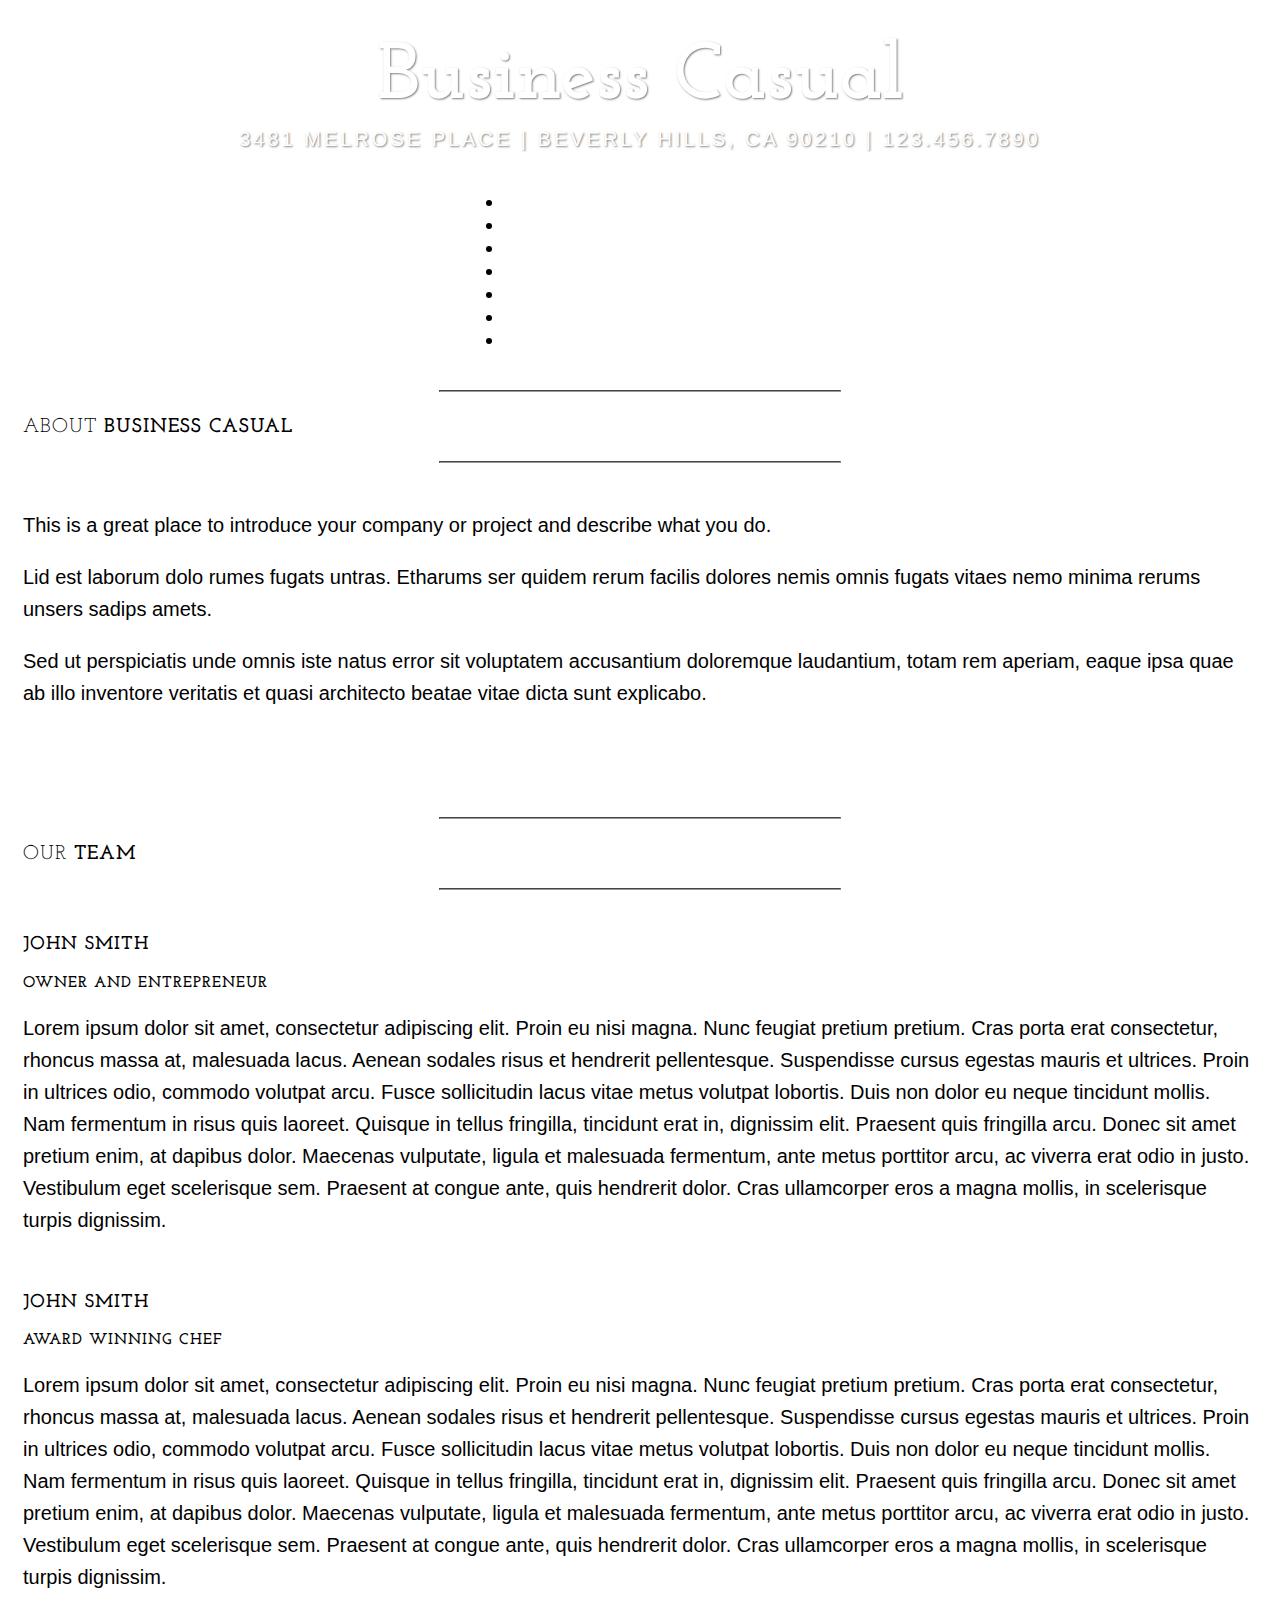
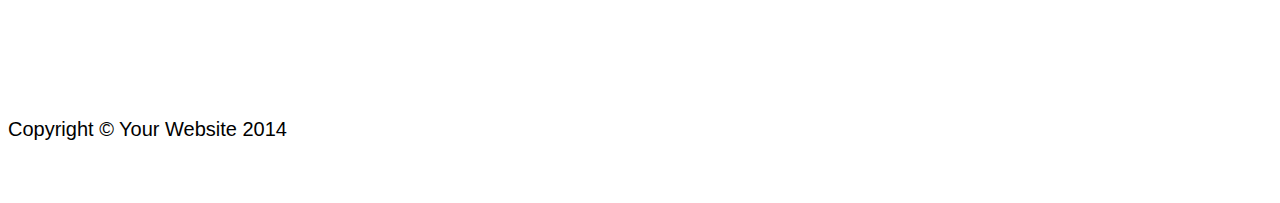
==== about.html @ 84572c92 "Installed Font Awesome" ====
<!DOCTYPE html>
<html lang="en"><!-- InstanceBegin template="/Templates/main.dwt" codeOutsideHTMLIsLocked="false" -->
    <head>
        <meta charset="utf-8">
        <meta http-equiv="X-UA-Compatible" content="IE=edge">
        <meta name="viewport" content="width=device-width, initial-scale=1">
        <meta name="description" content="">
        <meta name="author" content="">
        <!-- InstanceBeginEditable name="doctitle" -->
        <title>About - Business Casual - Start Bootstrap Theme</title>
        <!-- InstanceEndEditable -->
        <!-- Bootstrap Core CSS -->
        <link href="css/bootstrap.css" rel="stylesheet">
        <!-- Custom CSS -->
        <link href="css/business-casual.css" rel="stylesheet">
        <!-- Fonts -->
        <link href="http://fonts.googleapis.com/css?family=Open+Sans:300italic,400italic,600italic,700italic,800italic,400,300,600,700,800" rel="stylesheet" type="text/css">
        <link href="http://fonts.googleapis.com/css?family=Josefin+Slab:100,300,400,600,700,100italic,300italic,400italic,600italic,700italic" rel="stylesheet" type="text/css">
        <link rel="stylesheet" href="font-awesome-4.5/css/font-awesome.min.css">
        <!-- HTML5 Shim and Respond.js IE8 support of HTML5 elements and media queries -->
        <!-- WARNING: Respond.js doesn't work if you view the page via file:// -->
        <!--[if lt IE 9]>
        <script src="https://oss.maxcdn.com/libs/html5shiv/3.7.0/html5shiv.js"></script>
        <script src="https://oss.maxcdn.com/libs/respond.js/1.4.2/respond.min.js"></script>
        <![endif]-->
    
    </head>
    <body>
        <div class="brand">Business Casual</div>
        <div class="address-bar">3481 Melrose Place | Beverly Hills, CA 90210 | 123.456.7890</div>
        <!-- Navigation -->
        <nav class="navbar navbar-default" role="navigation">
            <div class="container 95wide">
                <!-- Brand and toggle get grouped for better mobile display -->
                <div class="navbar-header">
                    <button type="button" class="navbar-toggle" data-toggle="collapse" data-target="#bs-example-navbar-collapse-1">
                    <span class="sr-only">Toggle navigation</span>
                    <span class="icon-bar"></span>
                    <span class="icon-bar"></span>
                    <span class="icon-bar"></span>
                    </button>
                    <!-- navbar-brand is hidden on larger screens, but visible when the menu is collapsed -->
                    <a class="navbar-brand" href="index.html">Business Casual</a>
                </div>
                <!-- Collect the nav links, forms, and other content for toggling -->
                <div class="collapse navbar-collapse" id="bs-example-navbar-collapse-1">
                    <ul class="nav navbar-nav">
                        <li>
                            <a href="index.html">Home</a>
                        </li>
                        <li>
                            <a href="about.html">About</a>
                        </li>
                        <li>
                            <a href="loyalty.html">Loyalty Program</a>
                        </li>
                        <li>
                            <a href="menu.html">Menu</a>
                        </li>
                        <li>
                            <a href="reservations.html">Reservations</a>
                        </li>
                        <li>
                            <a href="contact.html">Contact</a>
                        </li>
                        <li>
                            <a href="testimonials.html">Testimonials</a>
                        </li>
                    </ul>
                </div>
                <!-- /.navbar-collapse -->
            </div>
            <!-- /.container -->
        </nav>
        
        
<!-- InstanceBeginEditable name="main" -->
        <div class="container">
            <div class="row">
                <div class="box">
                    <div class="col-lg-12">
                        <hr>
                        <h2 class="intro-text text-center">About
                        <strong>business casual</strong>
                        </h2>
                        <hr>
                    </div>
                    <div class="col-md-6">
                        <img class="img-responsive img-border-left" src="img/slide-2.jpg" alt="">
                    </div>
                    <div class="col-md-6">
                        <p>This is a great place to introduce your company or project and describe what you do.</p>
                        <p>Lid est laborum dolo rumes fugats untras. Etharums ser quidem rerum facilis dolores nemis omnis fugats vitaes nemo minima rerums unsers sadips amets.</p>
                        <p>Sed ut perspiciatis unde omnis iste natus error sit voluptatem accusantium doloremque laudantium, totam rem aperiam, eaque ipsa quae ab illo inventore veritatis et quasi architecto beatae vitae dicta sunt explicabo.</p>
                    </div>
                    <div class="clearfix"></div>
                </div>
            </div>
            <div class="row">
                <div class="box">
                    <div class="col-lg-12">
                        <hr>
                        <h2 class="intro-text text-center">Our
                        <strong>Team</strong>
                        </h2>
                        <hr>
                    </div>
                    <div class="col-md-6 text-center pull-left centerimg">
                        <img class="text-center img-responsive center-block" src="http://placehold.it/750x450" alt="">
                        <h3>John Smith</h3>
                        <h3><small>Owner and Entrepreneur</small></h3>
                        <div>
                            <p>
                                Lorem ipsum dolor sit amet, consectetur adipiscing elit. Proin eu nisi magna. Nunc feugiat pretium pretium. Cras porta erat consectetur, rhoncus massa at, malesuada lacus. Aenean sodales risus et hendrerit pellentesque. Suspendisse cursus egestas mauris et ultrices. Proin in ultrices odio, commodo volutpat arcu. Fusce sollicitudin lacus vitae metus volutpat lobortis. Duis non dolor eu neque tincidunt mollis. Nam fermentum in risus quis laoreet. Quisque in tellus fringilla, tincidunt erat in, dignissim elit. Praesent quis fringilla arcu. Donec sit amet pretium enim, at dapibus dolor. Maecenas vulputate, ligula et malesuada fermentum, ante metus porttitor arcu, ac viverra erat odio in justo. Vestibulum eget scelerisque sem. Praesent at congue ante, quis hendrerit dolor. Cras ullamcorper eros a magna mollis, in scelerisque turpis dignissim.
                            </p>
                        </div>
                    </div>
                    <div class="col-md-6 text-center pull-right centerimg">
                        <img class="text-center img-responsive center-block" src="http://placehold.it/750x450" alt="">
                        <h3>John Smith</h3>
                        <h3><small>Award Winning Chef</small></h3>
                        <div>
                            <p>
                                Lorem ipsum dolor sit amet, consectetur adipiscing elit. Proin eu nisi magna. Nunc feugiat pretium pretium. Cras porta erat consectetur, rhoncus massa at, malesuada lacus. Aenean sodales risus et hendrerit pellentesque. Suspendisse cursus egestas mauris et ultrices. Proin in ultrices odio, commodo volutpat arcu. Fusce sollicitudin lacus vitae metus volutpat lobortis. Duis non dolor eu neque tincidunt mollis. Nam fermentum in risus quis laoreet. Quisque in tellus fringilla, tincidunt erat in, dignissim elit. Praesent quis fringilla arcu. Donec sit amet pretium enim, at dapibus dolor. Maecenas vulputate, ligula et malesuada fermentum, ante metus porttitor arcu, ac viverra erat odio in justo. Vestibulum eget scelerisque sem. Praesent at congue ante, quis hendrerit dolor. Cras ullamcorper eros a magna mollis, in scelerisque turpis dignissim.
                            </p>
                        </div>
                    </div>
                    <div class="clearfix"></div>
                </div>
            </div>
        </div>
        <!-- /.container -->
    <!-- InstanceEndEditable -->
        
        <footer> 
            <div class="container">
                <div class="row">
                    <div class="col-lg-12 text-center">
                        <p>Copyright &copy; Your Website 2014</p>
                    </div>
                </div>
            </div>
        </footer>
        <!-- jQuery -->
        <script src="js/jquery.js"></script>
        <!-- Bootstrap Core JavaScript -->
        <script src="js/bootstrap.min.js"></script>
    </body>
<!-- InstanceEnd --></html>
---- css/business-casual.css ----
/*!
 * Start Bootstrap - Business Casual Bootstrap Theme (http://startbootstrap.com)
 * Code licensed under the Apache License v2.0.
 * For details, see http://www.apache.org/licenses/LICENSE-2.0.
 */

body {
    font-family: "Open Sans","Helvetica Neue",Helvetica,Arial,sans-serif;
    background: url('../img/bg.jpg') no-repeat center center fixed;
    -webkit-background-size: cover;
    -moz-background-size: cover;
    background-size: cover;
    -o-background-size: cover;
}

h1,
h2,
h3,
h4,
h5,
h6 {
    text-transform: uppercase;
    font-family: "Josefin Slab","Helvetica Neue",Helvetica,Arial,sans-serif;
    font-weight: 700;
    letter-spacing: 1px;
}

p {
    font-size: 1.25em;
    line-height: 1.6;
    color: #000;
}

hr {
    max-width: 400px;
    border-color: #999999;
}

.brand,
.address-bar {
    display: none;
}

.navbar-brand {
    text-transform: uppercase;
    font-weight: 900;
    letter-spacing: 2px;
}

.navbar-nav {
    text-transform: uppercase;
    font-weight: 400;
    letter-spacing: 3px;
}

.img-full {
    min-width: 100%;
}

.brand-before,
.brand-name {
    text-transform: capitalize;
}

.brand-before {
    margin: 15px 0;
}

.brand-name {
    margin: 0;
    font-size: 4em;
}

.tagline-divider {
    margin: 15px auto 3px;
    max-width: 250px;
    border-color: #999999;
}

.box {
    margin-bottom: 20px;
    padding: 30px 15px;
    background: #fff;
    background: rgba(255,255,255,0.9);
}

.intro-text {
    text-transform: uppercase;
    font-size: 1.25em;
    font-weight: 400;
    letter-spacing: 1px;
}

.img-border { 
    float: none;
    margin: 0 auto 0;
    border: #999999 solid 1px;
}

.img-left {
    float: none;
    margin: 0 auto 0;
}

footer {
    background: #fff;
    background: rgba(255,255,255,0.9);
	
}

footer p {
    margin: 0;
    padding: 50px 0;
}

@media screen and (min-width:768px) {
    .brand {
        display: inherit;
        margin: 0;
        padding: 30px 0 10px;
        text-align: center;
        text-shadow: 1px 1px 2px rgba(0,0,0,0.5);
        font-family: "Josefin Slab","Helvetica Neue",Helvetica,Arial,sans-serif;
        font-size: 5em;
        font-weight: 700;
        line-height: normal;
        color: #fff;
    }

    .top-divider {
        margin-top: 0;
    }

    .img-left {
        float: left;
        margin-right: 25px;
    }

    .address-bar {
        display: inherit;
        margin: 0;
        padding: 0 0 40px;
        text-align: center;
        text-shadow: 1px 1px 2px rgba(0,0,0,0.5);
        text-transform: uppercase;
        font-size: 1.25em;
        font-weight: 400;
        letter-spacing: 3px;
        color: #fff;
    }

    .navbar {
        border-radius: 0;
    }

    .navbar-header {
        display: none;
    }

    .navbar {
        min-height: 0;
    }

    .navbar-default {
        border: none;
        background: #fff;
        background: rgba(255,255,255,0.9);
    }

    .nav>li>a {
        padding: 35px;
    }

    .navbar-nav>li>a {
        line-height: normal;
    }

    .navbar-nav {
        display: table;
        float: none;
        margin: 0 auto;
        table-layout: fixed;
        font-size: 1.25em;
    }
}

@media screen and (min-width:1200px) {
    .box:after {
        content: '';
        display: table;
        clear: both;
    }
}

.centerimg{
    margin: 0 auto;
}

.carousel-inner > .item > img, .carousel-inner > .item > a > img {
    width: 100%;
}

.carousel{
    width: 50%;
}

.content{
margin-top:20px;    
}

.adjust1{
float:left;
width:100%;
}
.adjust2{
margin:0;
}
.media-object{
margin:auto;
<<<<<<< HEAD
}
=======
}
.bs-wizard {margin-top: 40px;}

/*Form Wizard*/
.bs-wizard {border-bottom: solid 1px #e0e0e0; padding: 0 0 10px 0;}
.bs-wizard > .bs-wizard-step {padding: 0; position: relative;}
.bs-wizard > .bs-wizard-step + .bs-wizard-step {}
.bs-wizard > .bs-wizard-step .bs-wizard-stepnum {color: #595959; font-size: 16px; margin-bottom: 5px;}
.bs-wizard > .bs-wizard-step .bs-wizard-info {color: #999; font-size: 14px;}
.bs-wizard > .bs-wizard-step > .bs-wizard-dot {position: absolute; width: 30px; height: 30px; display: block; background: #fbe8aa; top: 45px; left: 50%; margin-top: -15px; margin-left: -15px; border-radius: 50%;} 
.bs-wizard > .bs-wizard-step > .bs-wizard-dot:after {content: ' '; width: 14px; height: 14px; background: #fbbd19; border-radius: 50px; position: absolute; top: 8px; left: 8px; } 
.bs-wizard > .bs-wizard-step > .progress {position: relative; border-radius: 0px; height: 8px; box-shadow: none; margin: 20px 0;}
.bs-wizard > .bs-wizard-step > .progress > .progress-bar {width:0px; box-shadow: none; background: #fbe8aa;}
.bs-wizard > .bs-wizard-step.complete > .progress > .progress-bar {width:100%;}
.bs-wizard > .bs-wizard-step.active > .progress > .progress-bar {width:50%;}
.bs-wizard > .bs-wizard-step:first-child.active > .progress > .progress-bar {width:0%;}
.bs-wizard > .bs-wizard-step:last-child.active > .progress > .progress-bar {width: 100%;}
.bs-wizard > .bs-wizard-step.disabled > .bs-wizard-dot {background-color: #f5f5f5;}
.bs-wizard > .bs-wizard-step.disabled > .bs-wizard-dot:after {opacity: 0;}
.bs-wizard > .bs-wizard-step:first-child  > .progress {left: 50%; width: 50%;}
.bs-wizard > .bs-wizard-step:last-child  > .progress {width: 50%;}
.bs-wizard > .bs-wizard-step.disabled a.bs-wizard-dot{ pointer-events: none; }
@import url(http://fonts.googleapis.com/css?family=Oswald);

body{
    font-family: 'Oswald', sans-serif;
}

h2{
    display:inline-block;
}
.btn{
    margin: 4px;
    box-shadow: 1px 1px 5px #888888;
}

.btn-xs{
    font-weight: 300;
}
   
.btn-hot {
color: #fff;
background-color: #db5566;
border-bottom:2px solid #af4451;
}

.btn-hot:hover, .btn-sky.active:focus, .btn-hot:focus, .open>.dropdown-toggle.btn-hot {
color: #fff;
background-color: #df6a78;
border-bottom:2px solid #b25560;
outline: none;}


.btn-hot:active, .btn-hot.active {
color: #fff;
background-color: #c04b59;
border-top:2px solid #9a3c47;
margin-top: 2px;
}

.btn-sunny {
color: #fff;
background-color: #f4ad49;
border-bottom:2px solid #c38a3a;
}

.btn-sunny:hover, .btn-sky.active:focus, .btn-sunny:focus, .open>.dropdown-toggle.btn-sunny {
color: #fff;
background-color: #f5b75f;
border-bottom:2px solid #c4924c;
outline: none;
}


.btn-sunny:active, .btn-sunny.active {
color: #fff;
background-color: #d69840;
border-top:2px solid #ab7a33;
margin-top: 2px;
}

.btn-fresh {
color: #fff;
background-color: #51bf87;
border-bottom:2px solid #41996c;
}

.btn-fresh:hover, .btn-sky.active:focus, .btn-fresh:focus, .open>.dropdown-toggle.btn-fresh {
color: #fff;
background-color: #66c796;
border-bottom:2px solid #529f78;
outline: none;
}


.btn-fresh:active, .btn-fresh.active {
color: #fff;
background-color: #47a877;
border-top:2px solid #39865f;
outline: none;
outline-offset: none;
margin-top: 2px;
}

.btn-sky {
color: #fff;
background-color: #0bacd3;
border-bottom:2px solid #098aa9;
}

.btn-sky:hover,.btn-sky.active:focus, .btn-sky:focus, .open>.dropdown-toggle.btn-sky {
color: #fff;
background-color: #29b6d8;
border-bottom:2px solid #2192ad;
outline: none;
}

.btn-sky:active, .btn-sky.active {
color: #fff;
background-color: #0a97b9;
border-top:2px solid #087994;
outline-offset: none;
margin-top: 2px;
}

.btn:focus,
.btn:active:focus,
.btn.active:focus {
    outline: none;
    outline-offset: 0px;
}

a {color:#fff;}
a:hover {text-decoration:none; color:#fff;}
#wrap{
background-image: -ms-linear-gradient(top, #FFFFFF 0%, #D3D8E8 100%);
/* Mozilla Firefox */ 
background-image: -moz-linear-gradient(top, #FFFFFF 0%, #D3D8E8 100%);
/* Opera */ 
background-image: -o-linear-gradient(top, #FFFFFF 0%, #D3D8E8 100%);
/* Webkit (Safari/Chrome 10) */ 
background-image: -webkit-gradient(linear, left top, left bottom, color-stop(0, #FFFFFF), color-stop(1, #D3D8E8));
/* Webkit (Chrome 11+) */ 
background-image: -webkit-linear-gradient(top, #FFFFFF 0%, #D3D8E8 100%);
/* W3C Markup, IE10 Release Preview */ 
background-image: linear-gradient(to bottom, #FFFFFF 0%, #D3D8E8 100%);
background-repeat: no-repeat;
background-attachment: fixed;
margin: 75px;
}
legend{
	color:#141823;
	font-size:25px;
	font-weight:bold;
}
.signup-btn {
  background: #79bc64;
  background-image: -webkit-linear-gradient(top, #79bc64, #578843);
  background-image: -moz-linear-gradient(top, #79bc64, #578843);
  background-image: -ms-linear-gradient(top, #79bc64, #578843);
  background-image: -o-linear-gradient(top, #79bc64, #578843);
  background-image: linear-gradient(to bottom, #79bc64, #578843);
  -webkit-border-radius: 4;
  -moz-border-radius: 4;
  border-radius: 4px;
  text-shadow: 0px 1px 0px #898a88;
  -webkit-box-shadow: 0px 0px 0px #a4e388;
  -moz-box-shadow: 0px 0px 0px #a4e388;
  box-shadow: 0px 0px 0px #a4e388;
  font-family: Arial;
  color: #ffffff;
  font-size: 20px;
  padding: 10px 20px 10px 20px;
  border: solid #3b6e22  1px;
  text-decoration: none;
}

.signup-btn:hover {
  background: #79bc64;
  background-image: -webkit-linear-gradient(top, #79bc64, #5e7056);
  background-image: -moz-linear-gradient(top, #79bc64, #5e7056);
  background-image: -ms-linear-gradient(top, #79bc64, #5e7056);
  background-image: -o-linear-gradient(top, #79bc64, #5e7056);
  background-image: linear-gradient(to bottom, #79bc64, #5e7056);
  text-decoration: none;
}
.navbar-default .navbar-brand{
		color:#fff;
		font-size:30px;
		font-weight:bold;
	}
.form .form-control { margin-bottom: 10px; }
@media (min-width:768px) {
	#home{
		margin-top:50px;
	}
	#home .slogan{
		color: #0e385f;
		line-height: 29px;
		font-weight:bold;
	}
}



}
/*END Form Wizard*/
>>>>>>> origin/master
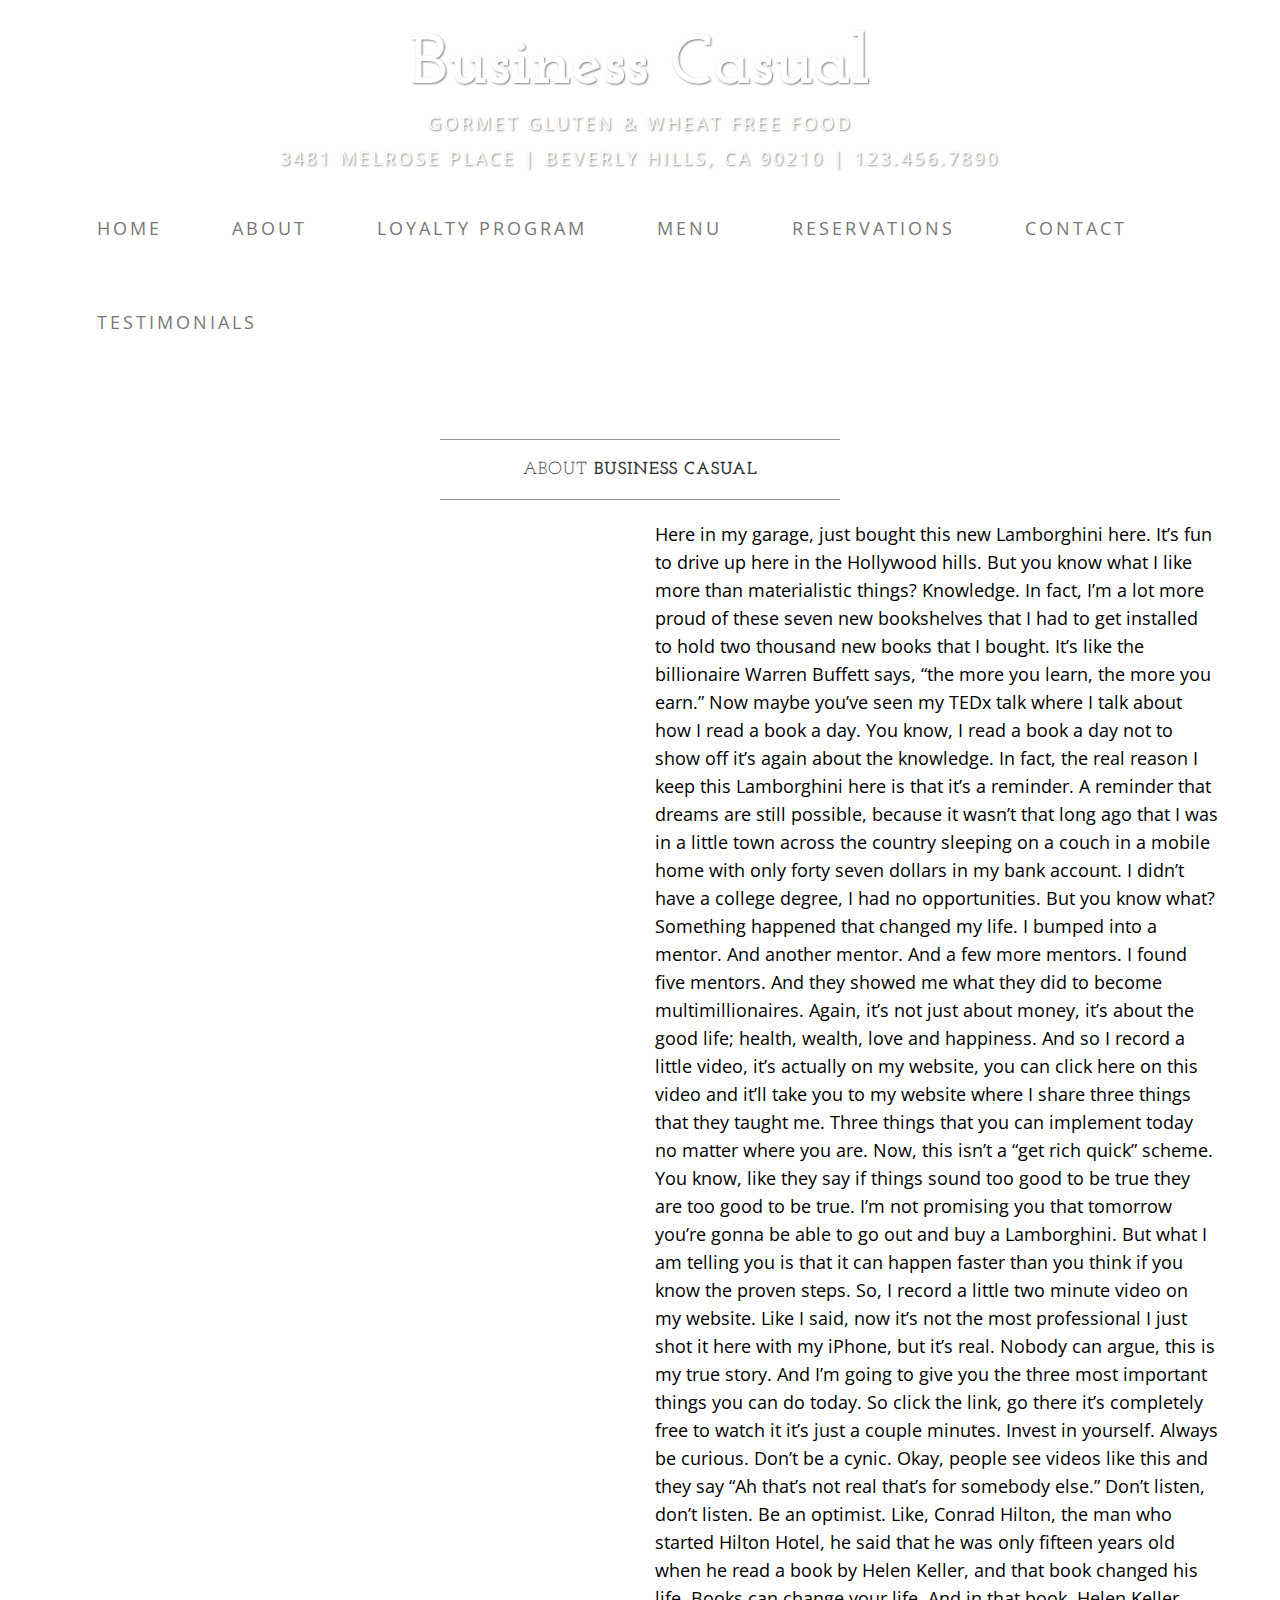
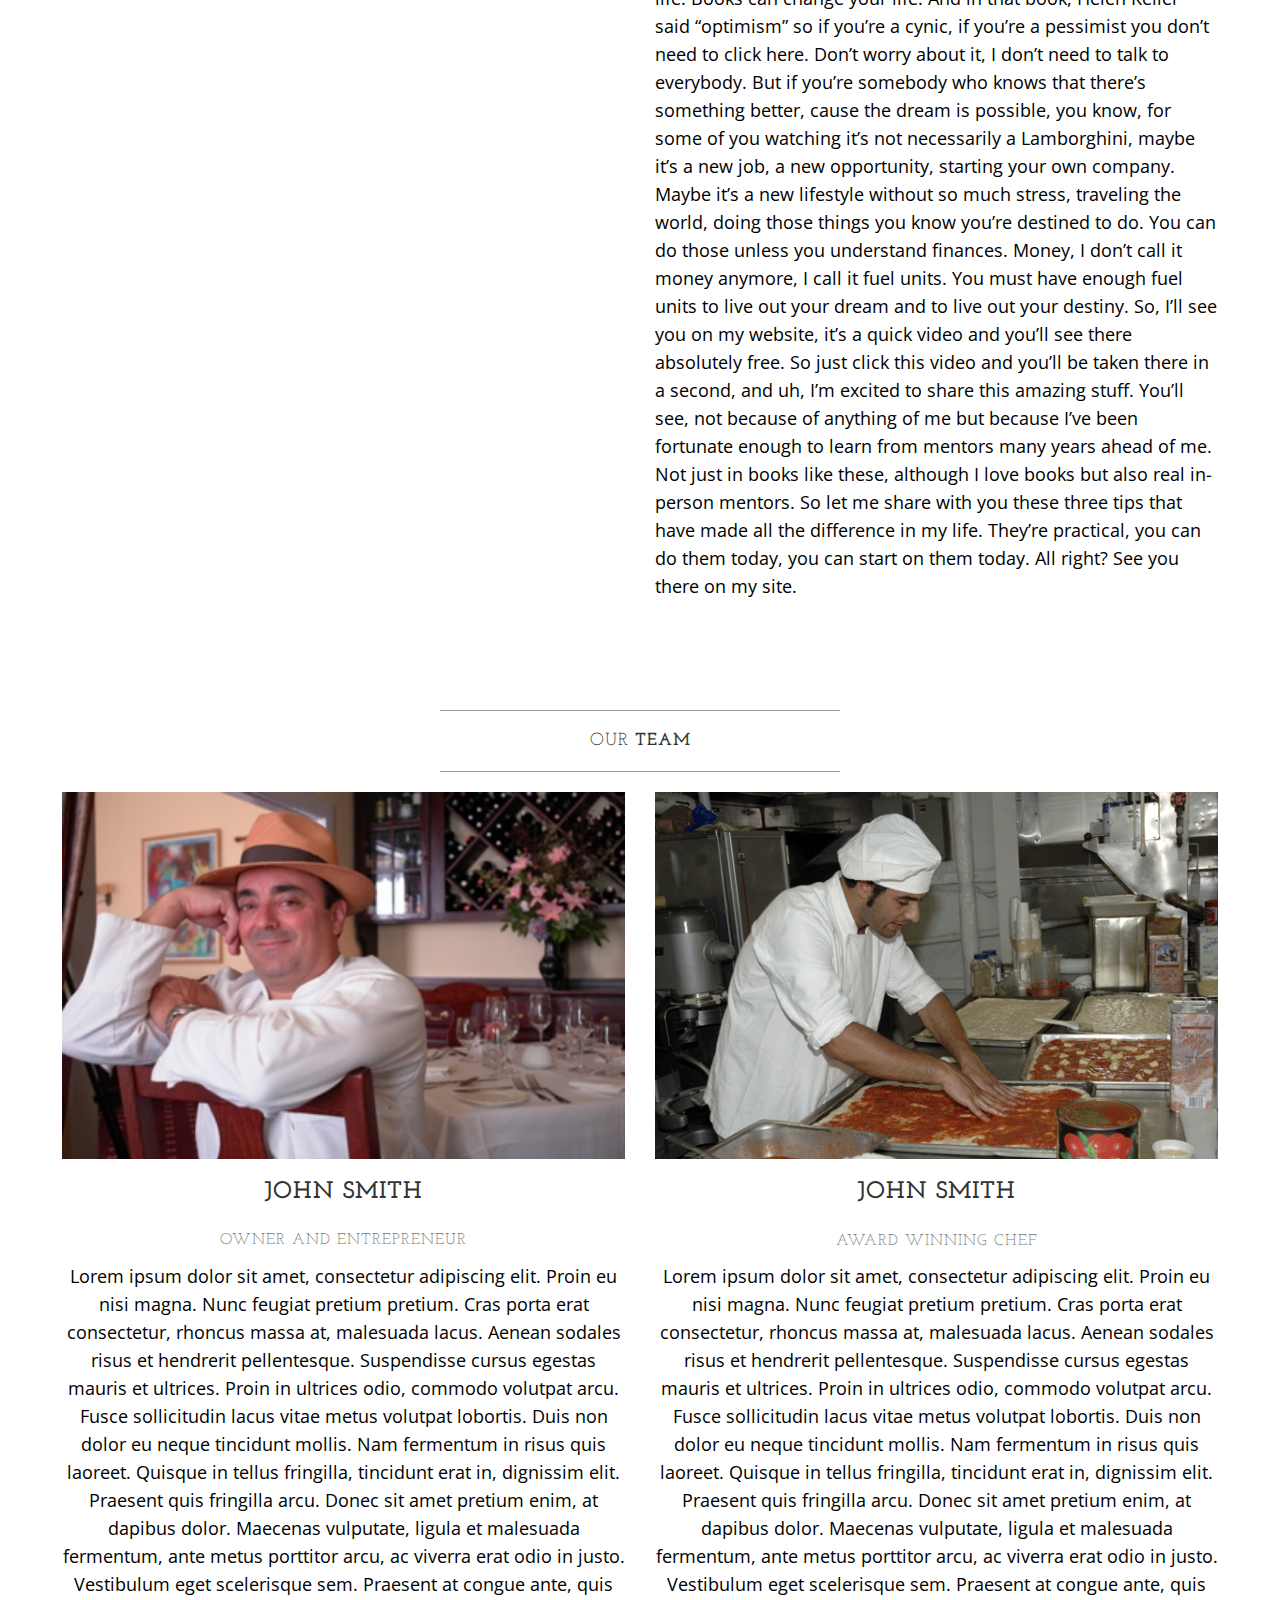
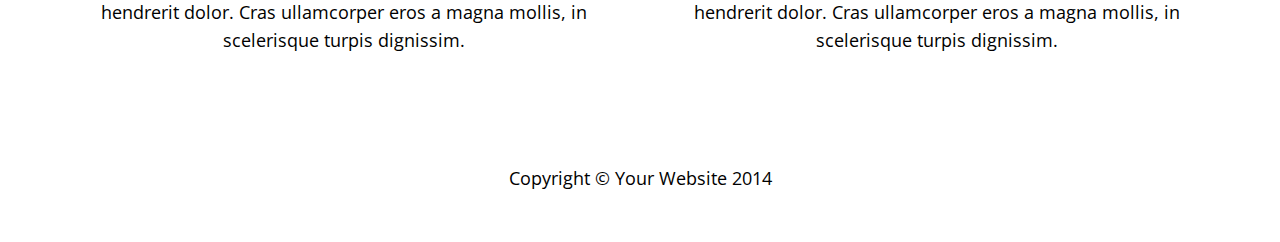
==== commit 04a8d5f2: "Lots of work" ====
--- a/about.html
+++ b/about.html
@@ -16,7 +16,7 @@
         <!-- Fonts -->
         <link href="http://fonts.googleapis.com/css?family=Open+Sans:300italic,400italic,600italic,700italic,800italic,400,300,600,700,800" rel="stylesheet" type="text/css">
         <link href="http://fonts.googleapis.com/css?family=Josefin+Slab:100,300,400,600,700,100italic,300italic,400italic,600italic,700italic" rel="stylesheet" type="text/css">
-        <link rel="stylesheet" href="font-awesome-4.5/css/font-awesome.min.css">
+        <link rel="stylesheet" type="text/css" href="font-awesome-4.5.0/css/font-awesome.min.css"> 
         <!-- HTML5 Shim and Respond.js IE8 support of HTML5 elements and media queries -->
         <!-- WARNING: Respond.js doesn't work if you view the page via file:// -->
         <!--[if lt IE 9]>
@@ -27,7 +27,8 @@
     </head>
     <body>
         <div class="brand">Business Casual</div>
-        <div class="address-bar">3481 Melrose Place | Beverly Hills, CA 90210 | 123.456.7890</div>
+        <div class="address-bar motto">Gormet Gluten & Wheat Free Food</div>
+        <div class="address-bar motto">3481 Melrose Place | Beverly Hills, CA 90210 | 123.456.7890</div>
         <!-- Navigation -->
         <nav class="navbar navbar-default" role="navigation">
             <div class="container 95wide">
@@ -89,9 +90,13 @@
                         <img class="img-responsive img-border-left" src="img/slide-2.jpg" alt="">
                     </div>
                     <div class="col-md-6">
-                        <p>This is a great place to introduce your company or project and describe what you do.</p>
-                        <p>Lid est laborum dolo rumes fugats untras. Etharums ser quidem rerum facilis dolores nemis omnis fugats vitaes nemo minima rerums unsers sadips amets.</p>
-                        <p>Sed ut perspiciatis unde omnis iste natus error sit voluptatem accusantium doloremque laudantium, totam rem aperiam, eaque ipsa quae ab illo inventore veritatis et quasi architecto beatae vitae dicta sunt explicabo.</p>
+                        <p>Here in my garage, just bought this new Lamborghini here. It’s fun to drive up here in the Hollywood hills. But you know what I like more than materialistic things? Knowledge. In fact, I’m a lot more proud of these seven new bookshelves that I had to get installed to hold two thousand new books that I bought. It’s like the billionaire Warren Buffett says, “the more you learn, the more you earn.”
+Now maybe you’ve seen my TEDx talk where I talk about how I read a book a day. You know, I read a book a day not to show off it’s again about the knowledge. In fact, the real reason I keep this Lamborghini here is that it’s a reminder. A reminder that dreams are still possible, because it wasn’t that long ago that I was in a little town across the country sleeping on a couch in a mobile home with only forty seven dollars in my bank account. I didn’t have a college degree, I had no opportunities.
+But you know what? Something happened that changed my life. I bumped into a mentor. And another mentor. And a few more mentors. I found five mentors. And they showed me what they did to become multimillionaires. Again, it’s not just about money, it’s about the good life; health, wealth, love and happiness. And so I record a little video, it’s actually on my website, you can click here on this video and it’ll take you to my website where I share three things that they taught me. Three things that you can implement today no matter where you are.
+Now, this isn’t a “get rich quick” scheme. You know, like they say if things sound too good to be true they are too good to be true. I’m not promising you that tomorrow you’re gonna be able to go out and buy a Lamborghini. But what I am telling you is that it can happen faster than you think if you know the proven steps. So, I record a little two minute video on my website. Like I said, now it’s not the most professional I just shot it here with my iPhone, but it’s real. Nobody can argue, this is my true story. And I’m going to give you the three most important things you can do today. So click the link, go there it’s completely free to watch it it’s just a couple minutes. Invest in yourself. Always be curious. Don’t be a cynic. Okay, people see videos like this and they say “Ah that’s not real that’s for somebody else.”
+Don’t listen, don’t listen. Be an optimist. Like, Conrad Hilton, the man who started Hilton Hotel, he said that he was only fifteen years old when he read a book by Helen Keller, and that book changed his life. Books can change your life. And in that book, Helen Keller said “optimism” so if you’re a cynic, if you’re a pessimist you don’t need to click here. Don’t worry about it, I don’t need to talk to everybody. But if you’re somebody who knows that there’s something better, cause the dream is possible, you know, for some of you watching it’s not necessarily a Lamborghini, maybe it’s a new job, a new opportunity, starting your own company.
+Maybe it’s a new lifestyle without so much stress, traveling the world, doing those things you know you’re destined to do. You can do those unless you understand finances. Money, I don’t call it money anymore, I call it fuel units. You must have enough fuel units to live out your dream and to live out your destiny. So, I’ll see you on my website, it’s a quick video and you’ll see there absolutely free.
+So just click this video and you’ll be taken there in a second, and uh, I’m excited to share this amazing stuff. You’ll see, not because of anything of me but because I’ve been fortunate enough to learn from mentors many years ahead of me. Not just in books like these, although I love books but also real in-person mentors. So let me share with you these three tips that have made all the difference in my life. They’re practical, you can do them today, you can start on them today. All right? See you there on my site.</p>
                     </div>
                     <div class="clearfix"></div>
                 </div>
@@ -106,7 +111,7 @@
                         <hr>
                     </div>
                     <div class="col-md-6 text-center pull-left centerimg">
-                        <img class="text-center img-responsive center-block" src="http://placehold.it/750x450" alt="">
+                        <img class="text-center img-responsive center-block w100" src="img/owner.jpg" alt="">
                         <h3>John Smith</h3>
                         <h3><small>Owner and Entrepreneur</small></h3>
                         <div>
@@ -116,7 +121,7 @@
                         </div>
                     </div>
                     <div class="col-md-6 text-center pull-right centerimg">
-                        <img class="text-center img-responsive center-block" src="http://placehold.it/750x450" alt="">
+                        <img class="text-center img-responsive center-block w100" src="img/chef.gif" alt="">
                         <h3>John Smith</h3>
                         <h3><small>Award Winning Chef</small></h3>
                         <div>
--- a/css/business-casual.css
+++ b/css/business-casual.css
@@ -217,10 +217,9 @@
 }
 .media-object{
 margin:auto;
-<<<<<<< HEAD
-}
-=======
-}
+}
+
+
 .bs-wizard {margin-top: 40px;}
 
 /*Form Wizard*/
@@ -244,13 +243,8 @@
 .bs-wizard > .bs-wizard-step.disabled a.bs-wizard-dot{ pointer-events: none; }
 @import url(http://fonts.googleapis.com/css?family=Oswald);
 
-body{
-    font-family: 'Oswald', sans-serif;
-}
-
-h2{
-    display:inline-block;
-}
+
+
 .btn{
     margin: 4px;
     box-shadow: 1px 1px 5px #888888;
@@ -354,27 +348,14 @@
 
 a {color:#fff;}
 a:hover {text-decoration:none; color:#fff;}
-#wrap{
-background-image: -ms-linear-gradient(top, #FFFFFF 0%, #D3D8E8 100%);
-/* Mozilla Firefox */ 
-background-image: -moz-linear-gradient(top, #FFFFFF 0%, #D3D8E8 100%);
-/* Opera */ 
-background-image: -o-linear-gradient(top, #FFFFFF 0%, #D3D8E8 100%);
-/* Webkit (Safari/Chrome 10) */ 
-background-image: -webkit-gradient(linear, left top, left bottom, color-stop(0, #FFFFFF), color-stop(1, #D3D8E8));
-/* Webkit (Chrome 11+) */ 
-background-image: -webkit-linear-gradient(top, #FFFFFF 0%, #D3D8E8 100%);
-/* W3C Markup, IE10 Release Preview */ 
-background-image: linear-gradient(to bottom, #FFFFFF 0%, #D3D8E8 100%);
-background-repeat: no-repeat;
-background-attachment: fixed;
-margin: 75px;
-}
+
+
 legend{
 	color:#141823;
 	font-size:25px;
 	font-weight:bold;
 }
+
 .signup-btn {
   background: #79bc64;
   background-image: -webkit-linear-gradient(top, #79bc64, #578843);
@@ -406,12 +387,10 @@
   background-image: linear-gradient(to bottom, #79bc64, #5e7056);
   text-decoration: none;
 }
-.navbar-default .navbar-brand{
-		color:#fff;
-		font-size:30px;
-		font-weight:bold;
-	}
+
+
 .form .form-control { margin-bottom: 10px; }
+
 @media (min-width:768px) {
 	#home{
 		margin-top:50px;
@@ -424,7 +403,18 @@
 }
 
 
-
-}
-/*END Form Wizard*/
->>>>>>> origin/master
+.arrows {
+    color: black;
+	box-shadow: none !important;
+	background-color: transparent !important;
+	border: none !important;
+	cursor:default !important;
+}
+
+.w100 {
+	width: 100%;
+}
+
+.motto {
+	padding: 0 0 10px !important;
+}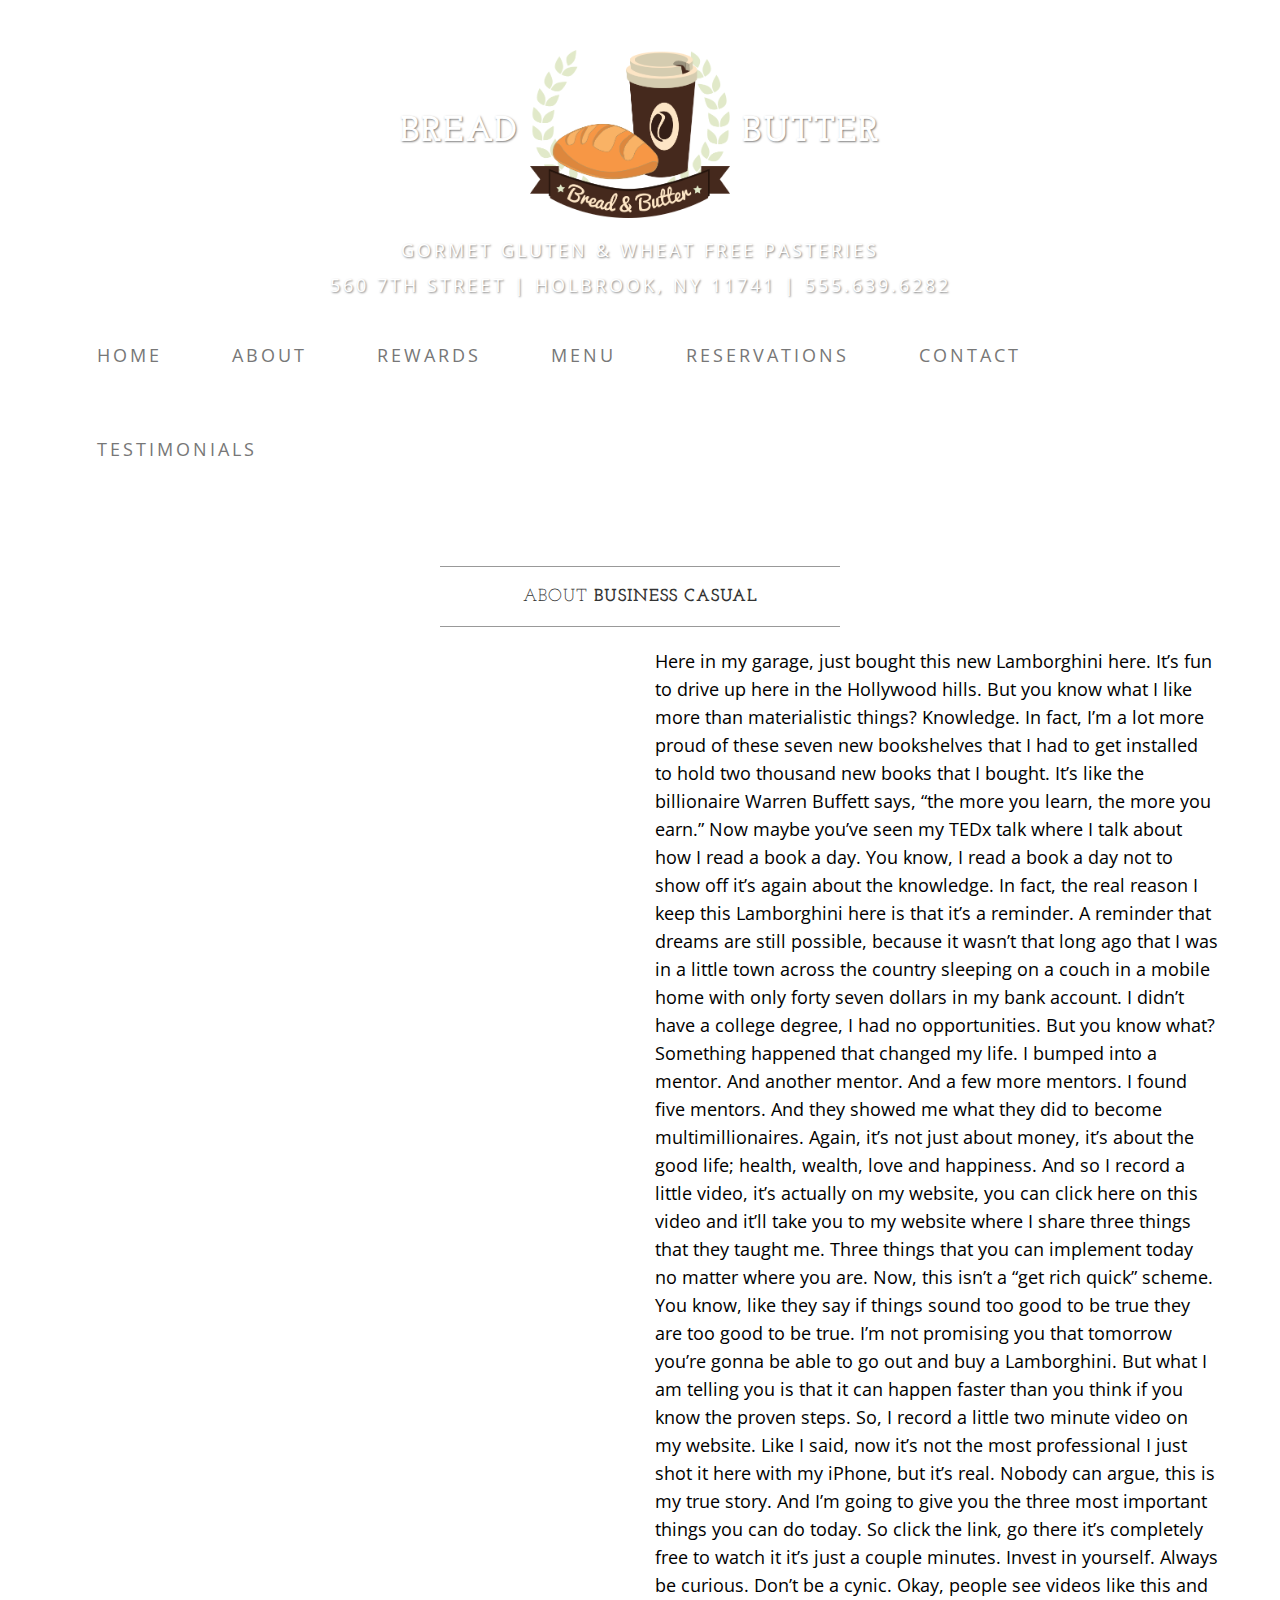
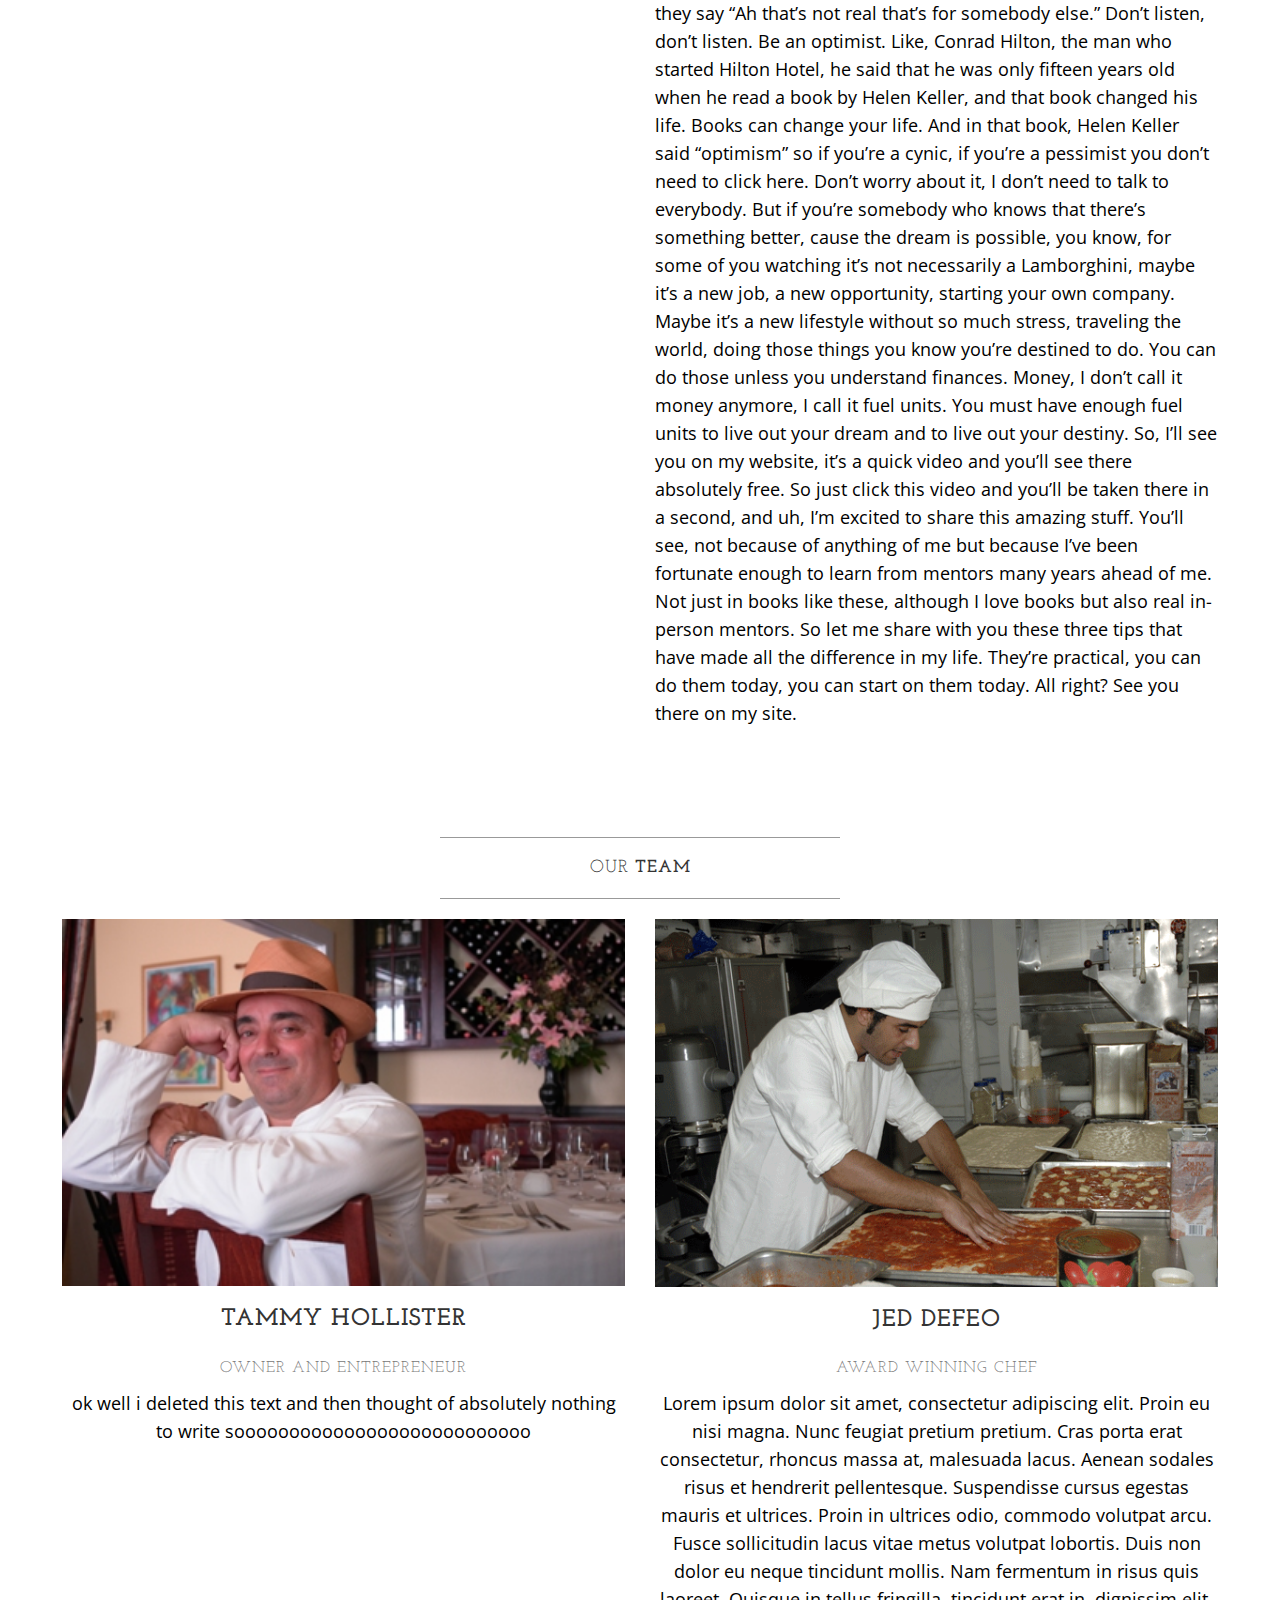
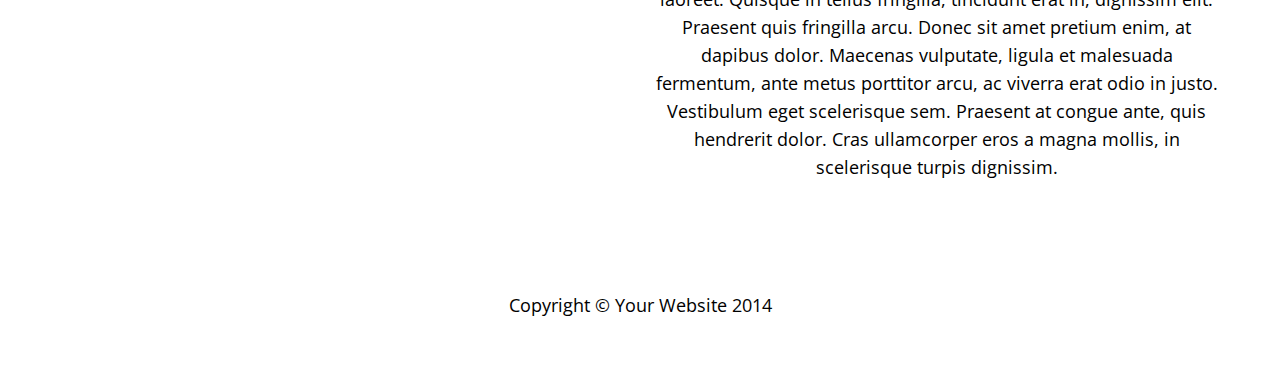
==== commit 2bda5b2a: "Finished Rewards Program" ====
--- a/about.html
+++ b/about.html
@@ -7,7 +7,7 @@
         <meta name="description" content="">
         <meta name="author" content="">
         <!-- InstanceBeginEditable name="doctitle" -->
-        <title>About - Business Casual - Start Bootstrap Theme</title>
+        <title>About - Bread & Butter</title>
         <!-- InstanceEndEditable -->
         <!-- Bootstrap Core CSS -->
         <link href="css/bootstrap.css" rel="stylesheet">
@@ -26,9 +26,9 @@
     
     </head>
     <body>
-        <div class="brand">Business Casual</div>
-        <div class="address-bar motto">Gormet Gluten & Wheat Free Food</div>
-        <div class="address-bar motto">3481 Melrose Place | Beverly Hills, CA 90210 | 123.456.7890</div>
+        <div class="brand"><h1>Bread <img src="img/logo.png" alt="" style="width: 200px;"> Butter</h1></div>
+        <div class="address-bar motto">Gormet Gluten & Wheat Free Pasteries</div>
+        <div class="address-bar motto">560 7th Street | Holbrook, NY 11741 | 555.639.6282</div>
         <!-- Navigation -->
         <nav class="navbar navbar-default" role="navigation">
             <div class="container 95wide">
@@ -53,7 +53,7 @@
                             <a href="about.html">About</a>
                         </li>
                         <li>
-                            <a href="loyalty.html">Loyalty Program</a>
+                            <a href="rewards.html">Rewards</a>
                         </li>
                         <li>
                             <a href="menu.html">Menu</a>
@@ -112,17 +112,17 @@
                     </div>
                     <div class="col-md-6 text-center pull-left centerimg">
                         <img class="text-center img-responsive center-block w100" src="img/owner.jpg" alt="">
-                        <h3>John Smith</h3>
+                        <h3>Tammy Hollister</h3>
                         <h3><small>Owner and Entrepreneur</small></h3>
                         <div>
                             <p>
-                                Lorem ipsum dolor sit amet, consectetur adipiscing elit. Proin eu nisi magna. Nunc feugiat pretium pretium. Cras porta erat consectetur, rhoncus massa at, malesuada lacus. Aenean sodales risus et hendrerit pellentesque. Suspendisse cursus egestas mauris et ultrices. Proin in ultrices odio, commodo volutpat arcu. Fusce sollicitudin lacus vitae metus volutpat lobortis. Duis non dolor eu neque tincidunt mollis. Nam fermentum in risus quis laoreet. Quisque in tellus fringilla, tincidunt erat in, dignissim elit. Praesent quis fringilla arcu. Donec sit amet pretium enim, at dapibus dolor. Maecenas vulputate, ligula et malesuada fermentum, ante metus porttitor arcu, ac viverra erat odio in justo. Vestibulum eget scelerisque sem. Praesent at congue ante, quis hendrerit dolor. Cras ullamcorper eros a magna mollis, in scelerisque turpis dignissim.
+                                ok well i deleted this text and then thought of absolutely nothing to write sooooooooooooooooooooooooooo
                             </p>
                         </div>
                     </div>
                     <div class="col-md-6 text-center pull-right centerimg">
                         <img class="text-center img-responsive center-block w100" src="img/chef.gif" alt="">
-                        <h3>John Smith</h3>
+                        <h3>Jed Defeo</h3>
                         <h3><small>Award Winning Chef</small></h3>
                         <div>
                             <p>
--- a/css/business-casual.css
+++ b/css/business-casual.css
@@ -201,7 +201,7 @@
 }
 
 .carousel{
-    width: 50%;
+    width: 100%;
 }
 
 .content{
@@ -280,6 +280,10 @@
 border-bottom:2px solid #c38a3a;
 }
 
+.btn-sunny > a{
+color: black;
+}
+
 .btn-sunny:hover, .btn-sky.active:focus, .btn-sunny:focus, .open>.dropdown-toggle.btn-sunny {
 color: #fff;
 background-color: #f5b75f;
@@ -417,4 +421,33 @@
 
 .motto {
 	padding: 0 0 10px !important;
+}
+
+.spacer {
+	padding-top: 2%;
+}
+
+.menuitem {
+	padding-top: 20%;
+}
+
+.signupform {
+	margin-bottom: 15px !important;
+}
+
+.btn-signup {
+color: black;
+background-color: #f4ad49;
+border-bottom:2px solid #c38a3a;
+cursor: default;
+}
+
+.btn-signup:hover, .btn-signup.active:focus, .btn-signup:focus, .open>.dropdown-toggle.btn-signup {
+color: black;
+background-color: #f4ad49;
+border-bottom:2px solid #c38a3a;
+cursor: default;}
+
+.signupdiv h3 {
+	text-transform: none !important;	
 }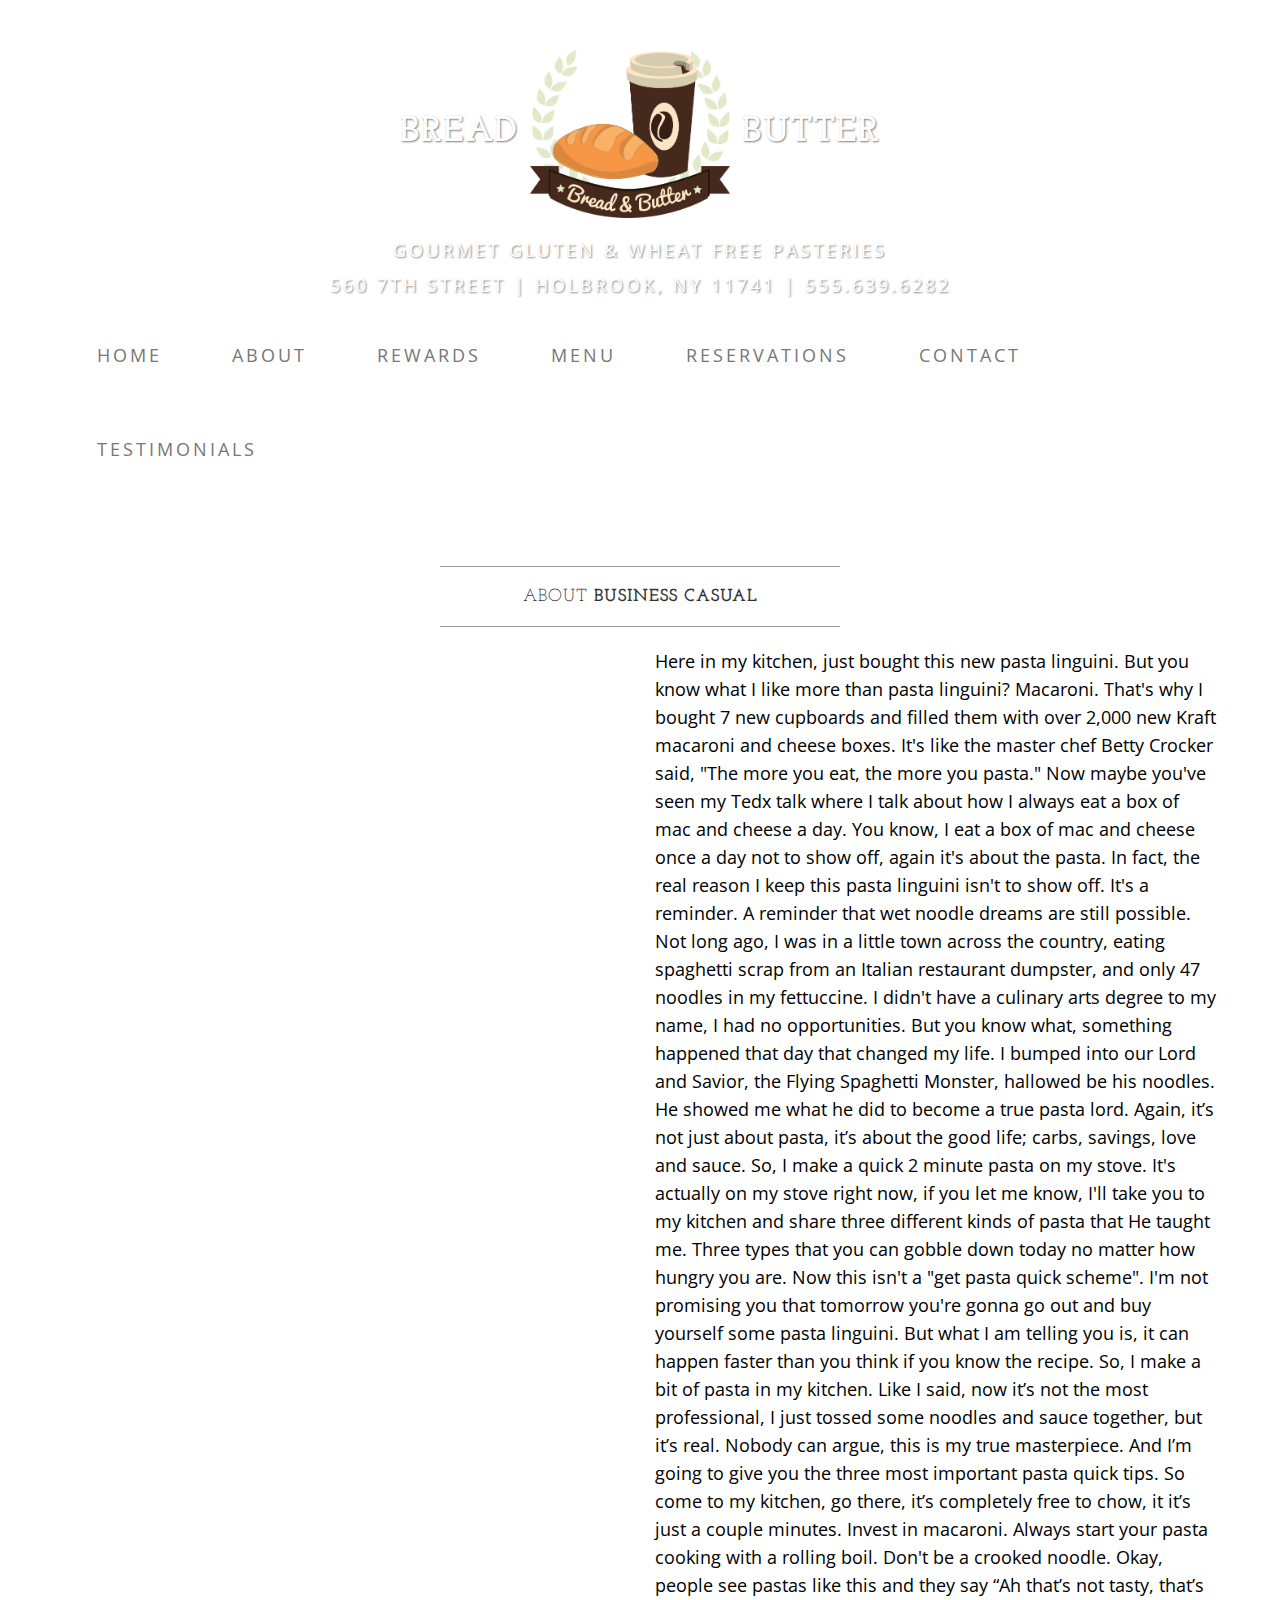
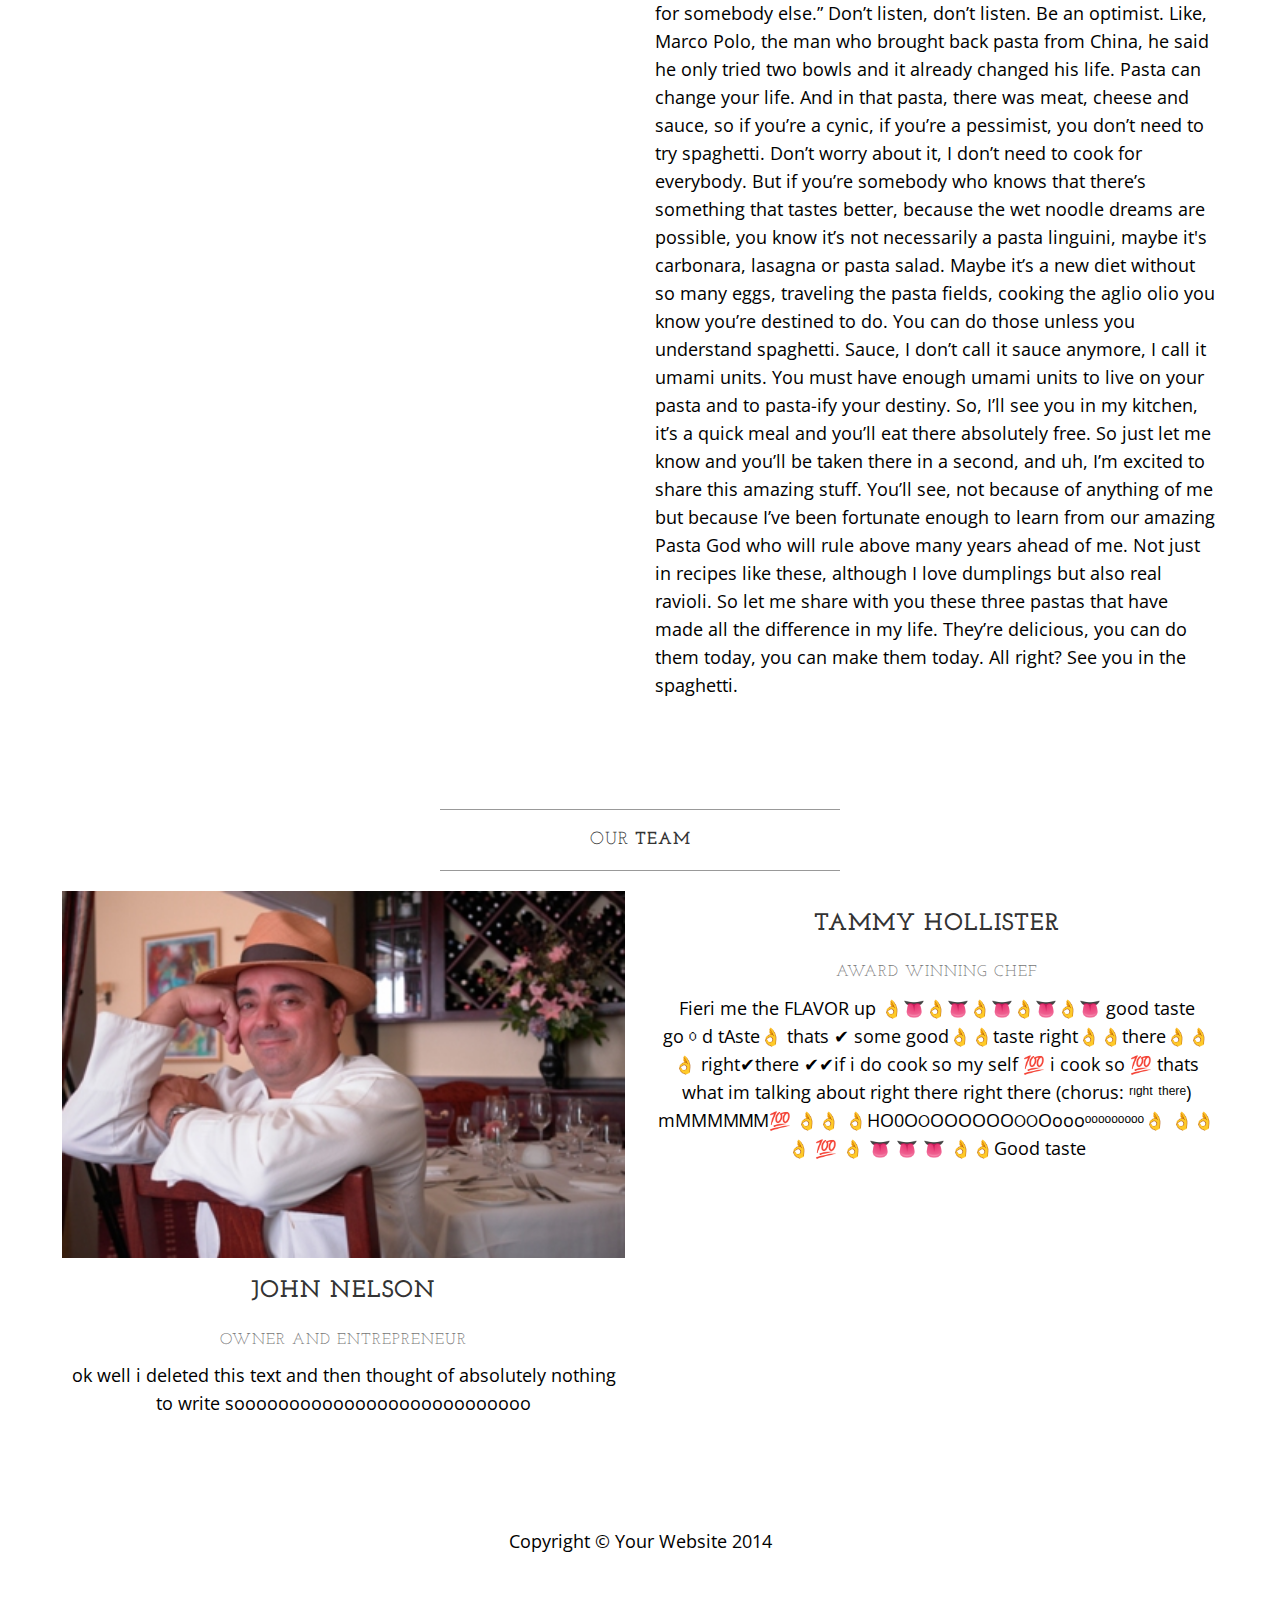
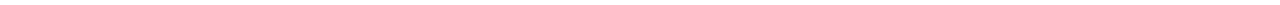
==== commit 5ad1fdee: "Worked on reservations" ====
--- a/about.html
+++ b/about.html
@@ -27,7 +27,7 @@
     </head>
     <body>
         <div class="brand"><h1>Bread <img src="img/logo.png" alt="" style="width: 200px;"> Butter</h1></div>
-        <div class="address-bar motto">Gormet Gluten & Wheat Free Pasteries</div>
+        <div class="address-bar motto">Gourmet Gluten & Wheat Free Pasteries</div>
         <div class="address-bar motto">560 7th Street | Holbrook, NY 11741 | 555.639.6282</div>
         <!-- Navigation -->
         <nav class="navbar navbar-default" role="navigation">
@@ -79,6 +79,8 @@
         <div class="container">
             <div class="row">
                 <div class="box">
+                
+                <div class="row">
                     <div class="col-lg-12">
                         <hr>
                         <h2 class="intro-text text-center">About
@@ -86,17 +88,19 @@
                         </h2>
                         <hr>
                     </div>
+                    </div>
+                    
                     <div class="col-md-6">
                         <img class="img-responsive img-border-left" src="img/slide-2.jpg" alt="">
                     </div>
                     <div class="col-md-6">
-                        <p>Here in my garage, just bought this new Lamborghini here. It’s fun to drive up here in the Hollywood hills. But you know what I like more than materialistic things? Knowledge. In fact, I’m a lot more proud of these seven new bookshelves that I had to get installed to hold two thousand new books that I bought. It’s like the billionaire Warren Buffett says, “the more you learn, the more you earn.”
-Now maybe you’ve seen my TEDx talk where I talk about how I read a book a day. You know, I read a book a day not to show off it’s again about the knowledge. In fact, the real reason I keep this Lamborghini here is that it’s a reminder. A reminder that dreams are still possible, because it wasn’t that long ago that I was in a little town across the country sleeping on a couch in a mobile home with only forty seven dollars in my bank account. I didn’t have a college degree, I had no opportunities.
-But you know what? Something happened that changed my life. I bumped into a mentor. And another mentor. And a few more mentors. I found five mentors. And they showed me what they did to become multimillionaires. Again, it’s not just about money, it’s about the good life; health, wealth, love and happiness. And so I record a little video, it’s actually on my website, you can click here on this video and it’ll take you to my website where I share three things that they taught me. Three things that you can implement today no matter where you are.
-Now, this isn’t a “get rich quick” scheme. You know, like they say if things sound too good to be true they are too good to be true. I’m not promising you that tomorrow you’re gonna be able to go out and buy a Lamborghini. But what I am telling you is that it can happen faster than you think if you know the proven steps. So, I record a little two minute video on my website. Like I said, now it’s not the most professional I just shot it here with my iPhone, but it’s real. Nobody can argue, this is my true story. And I’m going to give you the three most important things you can do today. So click the link, go there it’s completely free to watch it it’s just a couple minutes. Invest in yourself. Always be curious. Don’t be a cynic. Okay, people see videos like this and they say “Ah that’s not real that’s for somebody else.”
-Don’t listen, don’t listen. Be an optimist. Like, Conrad Hilton, the man who started Hilton Hotel, he said that he was only fifteen years old when he read a book by Helen Keller, and that book changed his life. Books can change your life. And in that book, Helen Keller said “optimism” so if you’re a cynic, if you’re a pessimist you don’t need to click here. Don’t worry about it, I don’t need to talk to everybody. But if you’re somebody who knows that there’s something better, cause the dream is possible, you know, for some of you watching it’s not necessarily a Lamborghini, maybe it’s a new job, a new opportunity, starting your own company.
-Maybe it’s a new lifestyle without so much stress, traveling the world, doing those things you know you’re destined to do. You can do those unless you understand finances. Money, I don’t call it money anymore, I call it fuel units. You must have enough fuel units to live out your dream and to live out your destiny. So, I’ll see you on my website, it’s a quick video and you’ll see there absolutely free.
-So just click this video and you’ll be taken there in a second, and uh, I’m excited to share this amazing stuff. You’ll see, not because of anything of me but because I’ve been fortunate enough to learn from mentors many years ahead of me. Not just in books like these, although I love books but also real in-person mentors. So let me share with you these three tips that have made all the difference in my life. They’re practical, you can do them today, you can start on them today. All right? See you there on my site.</p>
+                        <p>Here in my kitchen, just bought this new pasta linguini. But you know what I like more than pasta linguini? Macaroni. That's why I bought 7 new cupboards and filled them with over 2,000 new Kraft macaroni and cheese boxes. It's like the master chef Betty Crocker said, "The more you eat, the more you pasta."
+Now maybe you've seen my Tedx talk where I talk about how I always eat a box of mac and cheese a day. You know, I eat a box of mac and cheese once a day not to show off, again it's about the pasta. In fact, the real reason I keep this pasta linguini isn't to show off. It's a reminder. A reminder that wet noodle dreams are still possible. Not long ago, I was in a little town across the country, eating spaghetti scrap from an Italian restaurant dumpster, and only 47 noodles in my fettuccine. I didn't have a culinary arts degree to my name, I had no opportunities.
+But you know what, something happened that day that changed my life. I bumped into our Lord and Savior, the Flying Spaghetti Monster, hallowed be his noodles. He showed me what he did to become a true pasta lord. Again, it’s not just about pasta, it’s about the good life; carbs, savings, love and sauce. So, I make a quick 2 minute pasta on my stove. It's actually on my stove right now, if you let me know, I'll take you to my kitchen and share three different kinds of pasta that He taught me. Three types that you can gobble down today no matter how hungry you are.
+Now this isn't a "get pasta quick scheme". I'm not promising you that tomorrow you're gonna go out and buy yourself some pasta linguini. But what I am telling you is, it can happen faster than you think if you know the recipe. So, I make a bit of pasta in my kitchen. Like I said, now it’s not the most professional, I just tossed some noodles and sauce together, but it’s real. Nobody can argue, this is my true masterpiece. And I’m going to give you the three most important pasta quick tips. So come to my kitchen, go there, it’s completely free to chow, it it’s just a couple minutes. Invest in macaroni. Always start your pasta cooking with a rolling boil. Don't be a crooked noodle. Okay, people see pastas like this and they say “Ah that’s not tasty, that’s for somebody else.”
+Don’t listen, don’t listen. Be an optimist. Like, Marco Polo, the man who brought back pasta from China, he said he only tried two bowls and it already changed his life. Pasta can change your life. And in that pasta, there was meat, cheese and sauce, so if you’re a cynic, if you’re a pessimist, you don’t need to try spaghetti. Don’t worry about it, I don’t need to cook for everybody. But if you’re somebody who knows that there’s something that tastes better, because the wet noodle dreams are possible, you know it’s not necessarily a pasta linguini, maybe it's carbonara, lasagna or pasta salad.
+Maybe it’s a new diet without so many eggs, traveling the pasta fields, cooking the aglio olio you know you’re destined to do. You can do those unless you understand spaghetti. Sauce, I don’t call it sauce anymore, I call it umami units. You must have enough umami units to live on your pasta and to pasta-ify your destiny. So, I’ll see you in my kitchen, it’s a quick meal and you’ll eat there absolutely free.
+So just let me know and you’ll be taken there in a second, and uh, I’m excited to share this amazing stuff. You’ll see, not because of anything of me but because I’ve been fortunate enough to learn from our amazing Pasta God who will rule above many years ahead of me. Not just in recipes like these, although I love dumplings but also real ravioli. So let me share with you these three pastas that have made all the difference in my life. They’re delicious, you can do them today, you can make them today. All right? See you in the spaghetti.</p>
                     </div>
                     <div class="clearfix"></div>
                 </div>
@@ -112,7 +116,7 @@
                     </div>
                     <div class="col-md-6 text-center pull-left centerimg">
                         <img class="text-center img-responsive center-block w100" src="img/owner.jpg" alt="">
-                        <h3>Tammy Hollister</h3>
+                        <h3>John Nelson</h3>
                         <h3><small>Owner and Entrepreneur</small></h3>
                         <div>
                             <p>
@@ -121,12 +125,12 @@
                         </div>
                     </div>
                     <div class="col-md-6 text-center pull-right centerimg">
-                        <img class="text-center img-responsive center-block w100" src="img/chef.gif" alt="">
-                        <h3>Jed Defeo</h3>
+                        <img class="text-center img-responsive center-block w100" src="img/baker.jpg" alt="">
+                        <h3>Tammy Hollister</h3>
                         <h3><small>Award Winning Chef</small></h3>
                         <div>
                             <p>
-                                Lorem ipsum dolor sit amet, consectetur adipiscing elit. Proin eu nisi magna. Nunc feugiat pretium pretium. Cras porta erat consectetur, rhoncus massa at, malesuada lacus. Aenean sodales risus et hendrerit pellentesque. Suspendisse cursus egestas mauris et ultrices. Proin in ultrices odio, commodo volutpat arcu. Fusce sollicitudin lacus vitae metus volutpat lobortis. Duis non dolor eu neque tincidunt mollis. Nam fermentum in risus quis laoreet. Quisque in tellus fringilla, tincidunt erat in, dignissim elit. Praesent quis fringilla arcu. Donec sit amet pretium enim, at dapibus dolor. Maecenas vulputate, ligula et malesuada fermentum, ante metus porttitor arcu, ac viverra erat odio in justo. Vestibulum eget scelerisque sem. Praesent at congue ante, quis hendrerit dolor. Cras ullamcorper eros a magna mollis, in scelerisque turpis dignissim.
+                                Fieri me the FLAVOR up 👌👅👌👅👌👅👌👅👌👅 good taste go౦ԁ tAste👌 thats ✔ some good👌👌taste right👌👌there👌👌👌 right✔there ✔✔if i do cook so my self 💯 i cook so 💯 thats what im talking about right there right there (chorus: ʳᶦᵍʰᵗ ᵗʰᵉʳᵉ) mMMMMᎷМ💯 👌👌 👌НO0ОଠOOOOOОଠଠOoooᵒᵒᵒᵒᵒᵒᵒᵒᵒ👌 👌👌 👌 💯 👌 👅 👅 👅 👌👌Good taste
                             </p>
                         </div>
                     </div>
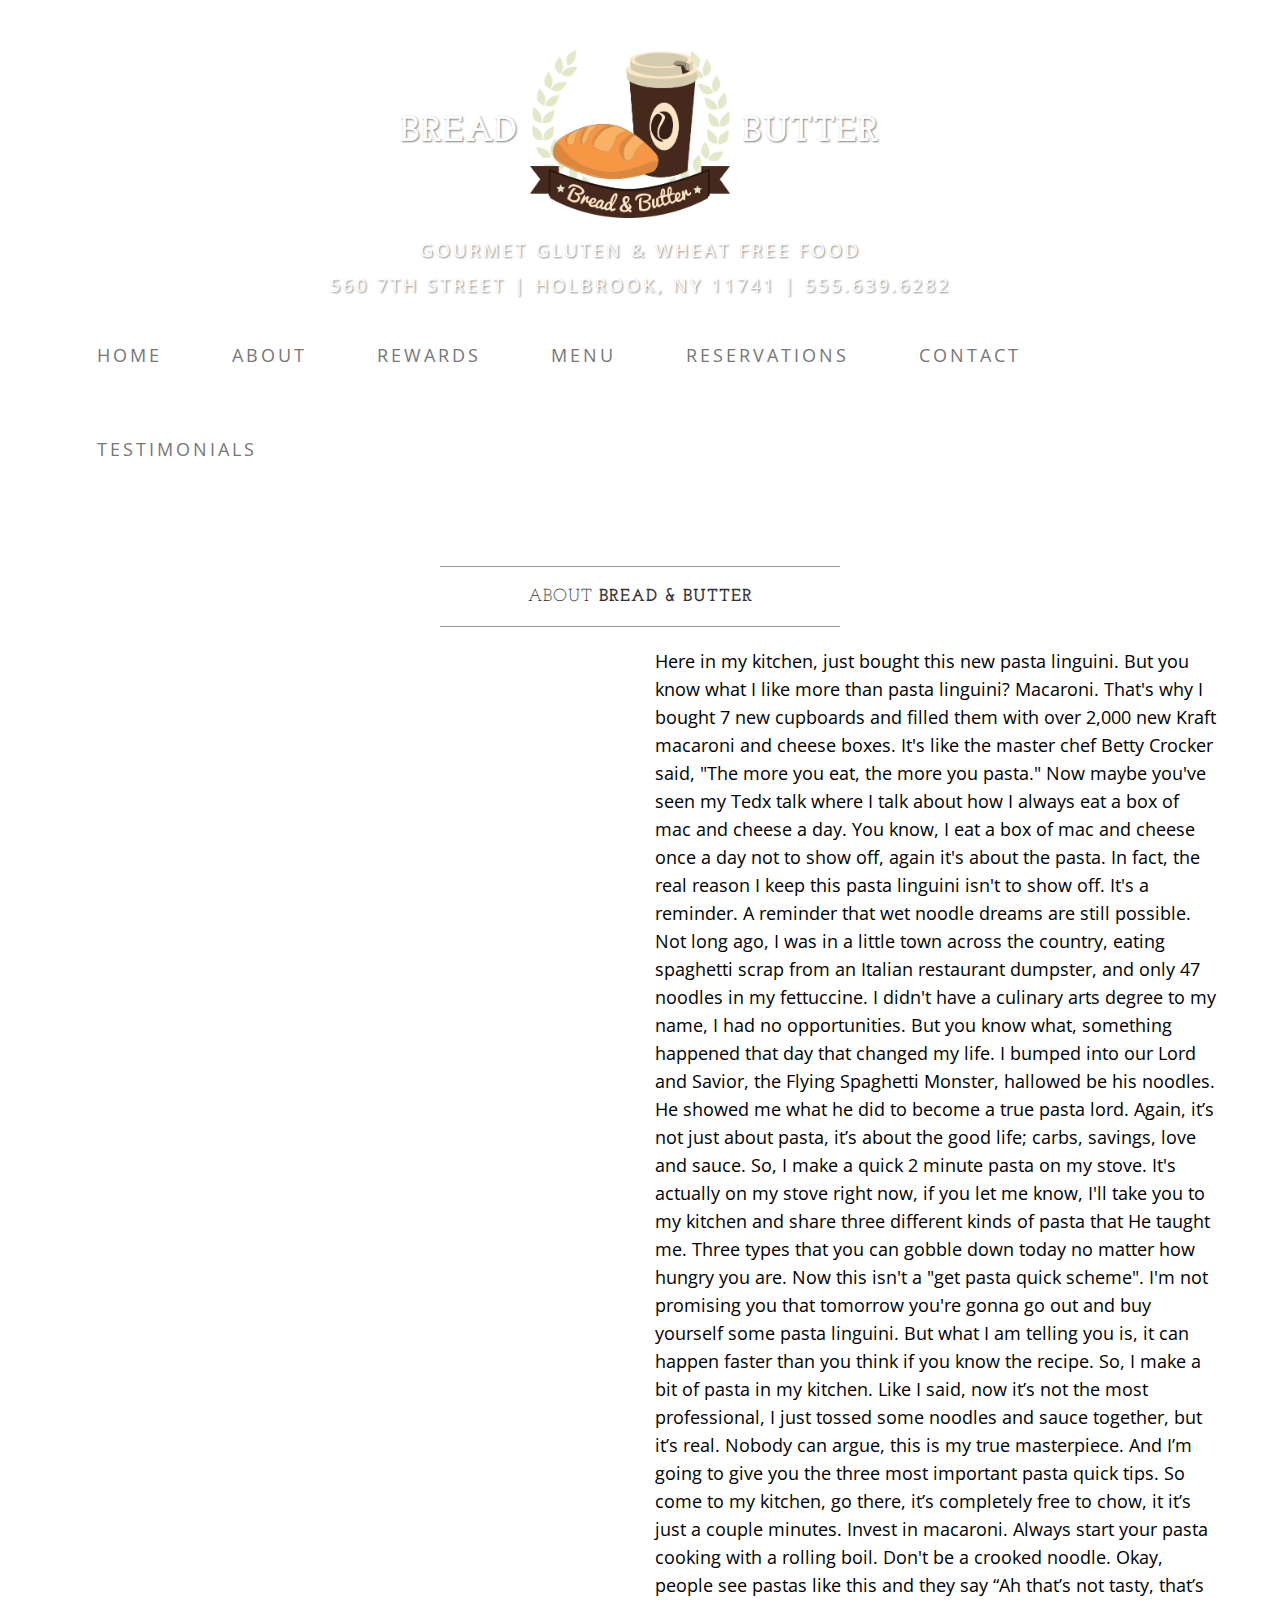
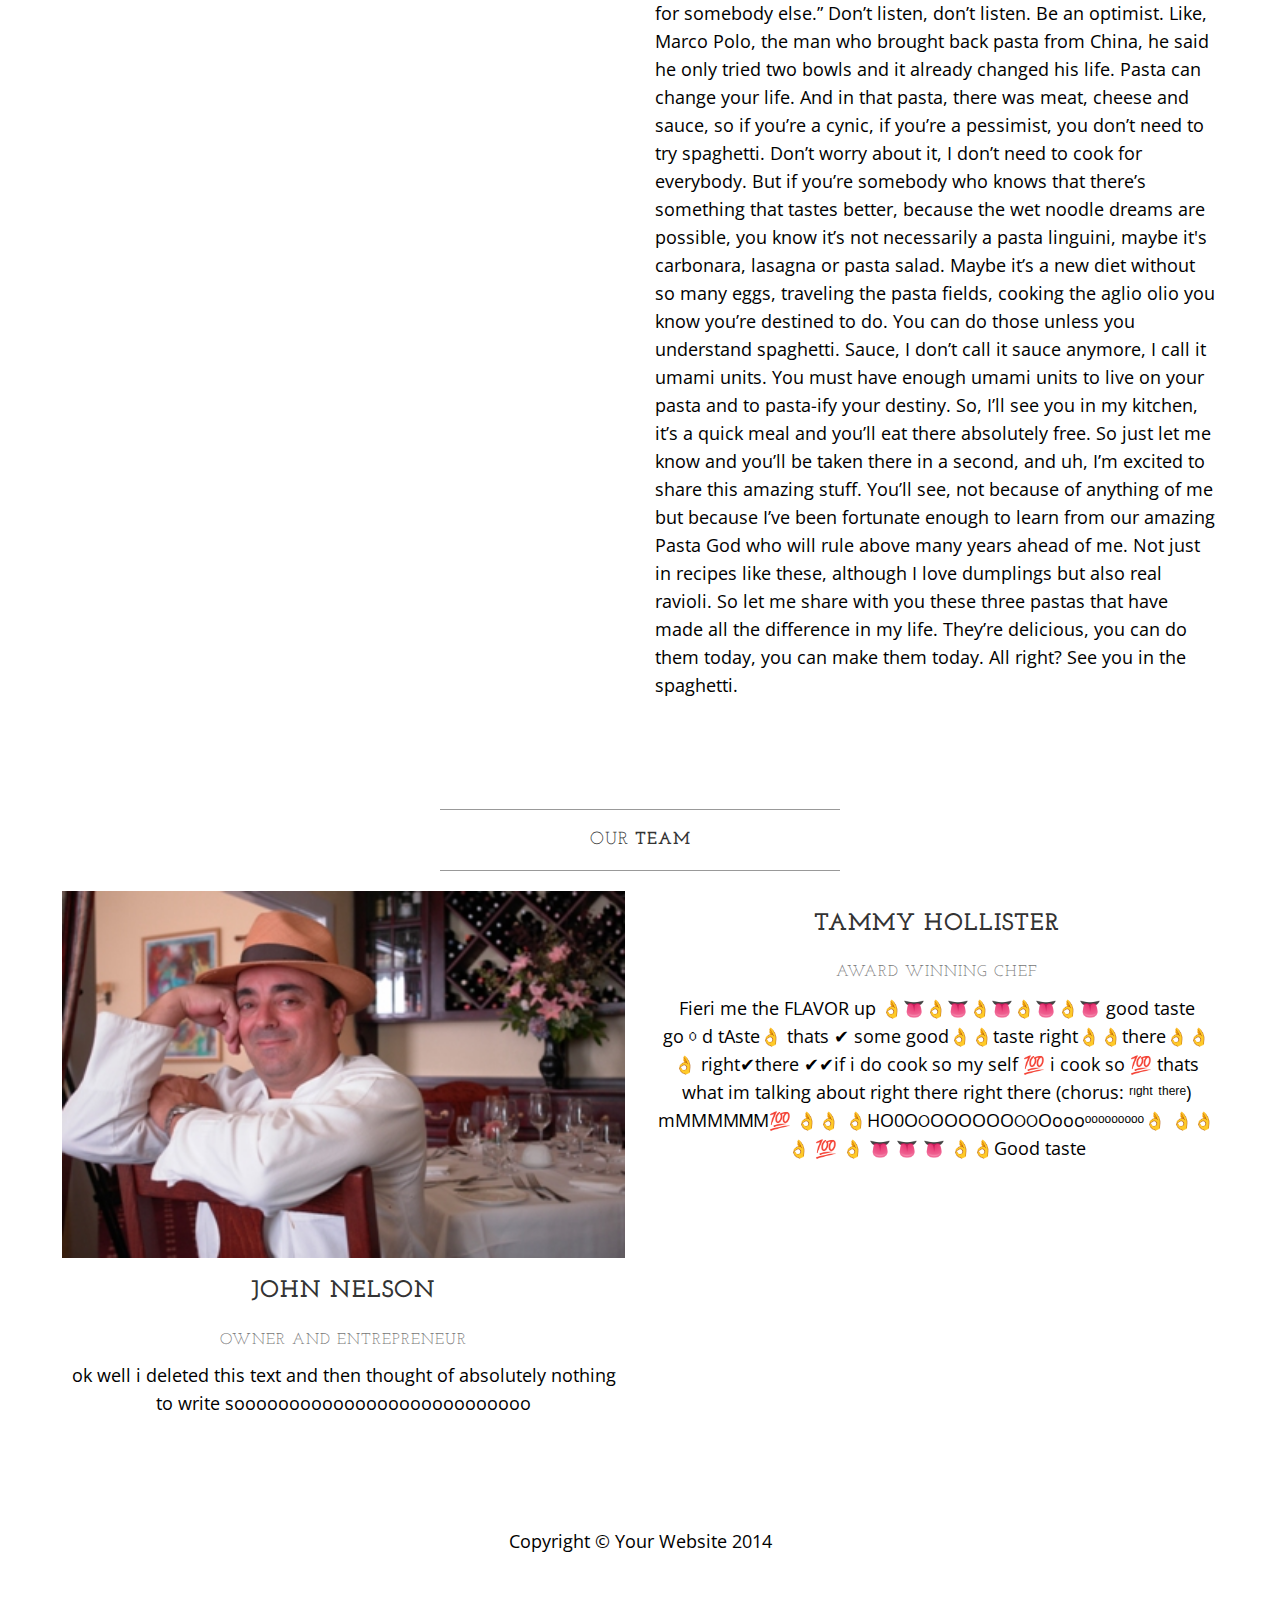
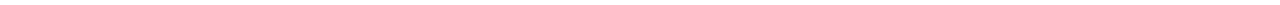
==== commit 5adf07ef: "Update about.html" ====
--- a/about.html
+++ b/about.html
@@ -16,7 +16,7 @@
         <!-- Fonts -->
         <link href="http://fonts.googleapis.com/css?family=Open+Sans:300italic,400italic,600italic,700italic,800italic,400,300,600,700,800" rel="stylesheet" type="text/css">
         <link href="http://fonts.googleapis.com/css?family=Josefin+Slab:100,300,400,600,700,100italic,300italic,400italic,600italic,700italic" rel="stylesheet" type="text/css">
-        <link rel="stylesheet" type="text/css" href="font-awesome-4.5.0/css/font-awesome.min.css"> 
+        <link rel="stylesheet" type="text/css" href="font-awesome-4.5.0/css/font-awesome.min.css">
         <!-- HTML5 Shim and Respond.js IE8 support of HTML5 elements and media queries -->
         <!-- WARNING: Respond.js doesn't work if you view the page via file:// -->
         <!--[if lt IE 9]>
@@ -27,7 +27,7 @@
     </head>
     <body>
         <div class="brand"><h1>Bread <img src="img/logo.png" alt="" style="width: 200px;"> Butter</h1></div>
-        <div class="address-bar motto">Gourmet Gluten & Wheat Free Pasteries</div>
+        <div class="address-bar motto">Gourmet Gluten & Wheat Free Food</div>
         <div class="address-bar motto">560 7th Street | Holbrook, NY 11741 | 555.639.6282</div>
         <!-- Navigation -->
         <nav class="navbar navbar-default" role="navigation">
@@ -84,7 +84,7 @@
                     <div class="col-lg-12">
                         <hr>
                         <h2 class="intro-text text-center">About
-                        <strong>business casual</strong>
+                        <strong>Bread & Butter</strong>
                         </h2>
                         <hr>
                     </div>
@@ -153,6 +153,9 @@
         <!-- jQuery -->
         <script src="js/jquery.js"></script>
         <!-- Bootstrap Core JavaScript -->
-        <script src="js/bootstrap.min.js"></script>
+        <script src="js/bootstrap.js"></script>
+        
+
+        
     </body>
-<!-- InstanceEnd --></html>+<!-- InstanceEnd --></html>
--- a/css/business-casual.css
+++ b/css/business-casual.css
@@ -350,8 +350,8 @@
     outline-offset: 0px;
 }
 
-a {color:#fff;}
-a:hover {text-decoration:none; color:#fff;}
+a {color:#000;}
+a:hover {text-decoration:underline; color:#000;}
 
 
 legend{
@@ -449,5 +449,5 @@
 cursor: default;}
 
 .signupdiv h3 {
-	text-transform: none !important;	
-}+	text-transform: none !important;
+}
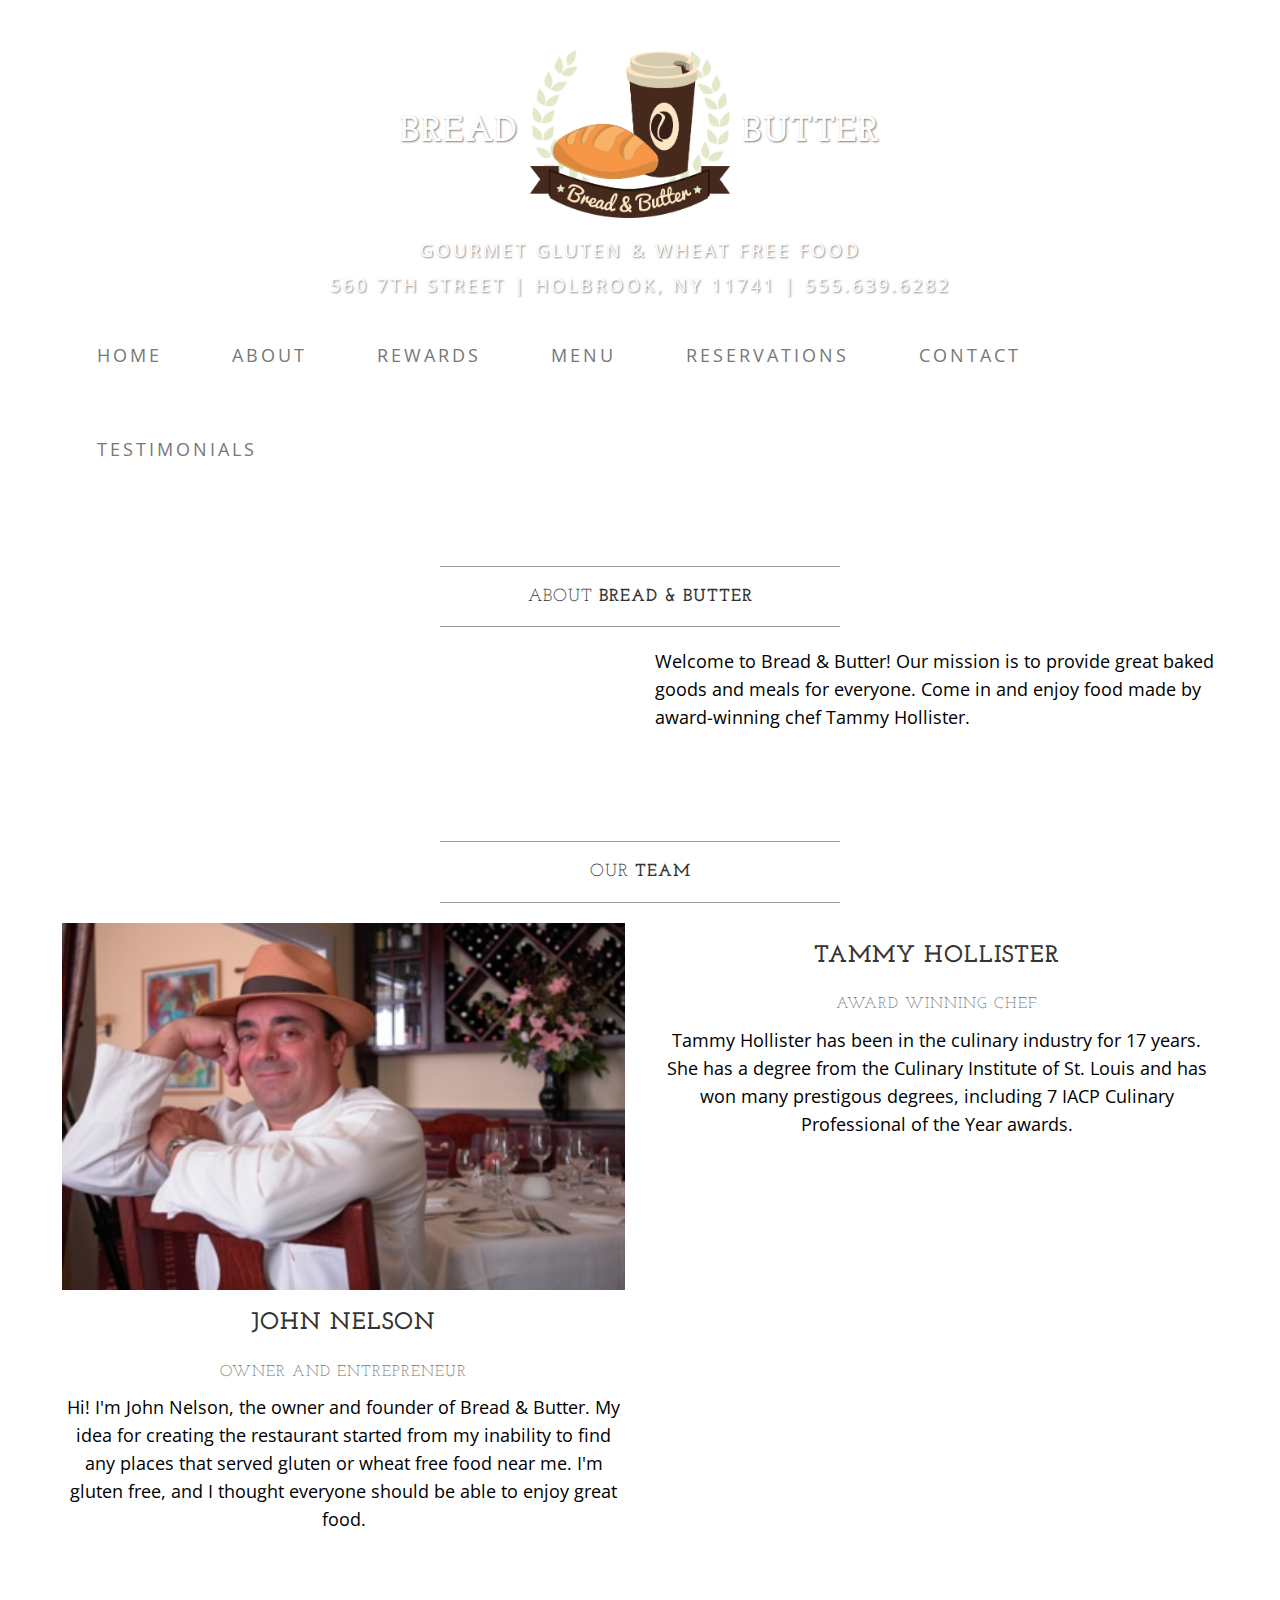
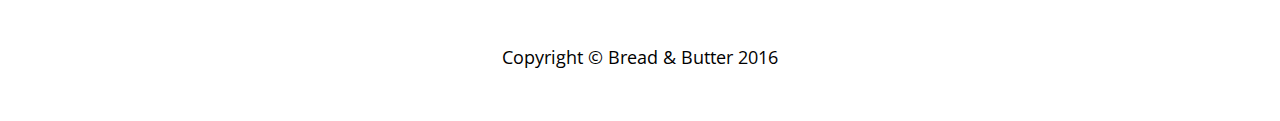
==== commit 71995f7c: "Update about.html" ====
--- a/about.html
+++ b/about.html
@@ -91,16 +91,10 @@
                     </div>
                     
                     <div class="col-md-6">
-                        <img class="img-responsive img-border-left" src="img/slide-2.jpg" alt="">
+                        <img class="img-responsive img-border-left" src="img/foodtable.jpg" alt="">
                     </div>
                     <div class="col-md-6">
-                        <p>Here in my kitchen, just bought this new pasta linguini. But you know what I like more than pasta linguini? Macaroni. That's why I bought 7 new cupboards and filled them with over 2,000 new Kraft macaroni and cheese boxes. It's like the master chef Betty Crocker said, "The more you eat, the more you pasta."
-Now maybe you've seen my Tedx talk where I talk about how I always eat a box of mac and cheese a day. You know, I eat a box of mac and cheese once a day not to show off, again it's about the pasta. In fact, the real reason I keep this pasta linguini isn't to show off. It's a reminder. A reminder that wet noodle dreams are still possible. Not long ago, I was in a little town across the country, eating spaghetti scrap from an Italian restaurant dumpster, and only 47 noodles in my fettuccine. I didn't have a culinary arts degree to my name, I had no opportunities.
-But you know what, something happened that day that changed my life. I bumped into our Lord and Savior, the Flying Spaghetti Monster, hallowed be his noodles. He showed me what he did to become a true pasta lord. Again, it’s not just about pasta, it’s about the good life; carbs, savings, love and sauce. So, I make a quick 2 minute pasta on my stove. It's actually on my stove right now, if you let me know, I'll take you to my kitchen and share three different kinds of pasta that He taught me. Three types that you can gobble down today no matter how hungry you are.
-Now this isn't a "get pasta quick scheme". I'm not promising you that tomorrow you're gonna go out and buy yourself some pasta linguini. But what I am telling you is, it can happen faster than you think if you know the recipe. So, I make a bit of pasta in my kitchen. Like I said, now it’s not the most professional, I just tossed some noodles and sauce together, but it’s real. Nobody can argue, this is my true masterpiece. And I’m going to give you the three most important pasta quick tips. So come to my kitchen, go there, it’s completely free to chow, it it’s just a couple minutes. Invest in macaroni. Always start your pasta cooking with a rolling boil. Don't be a crooked noodle. Okay, people see pastas like this and they say “Ah that’s not tasty, that’s for somebody else.”
-Don’t listen, don’t listen. Be an optimist. Like, Marco Polo, the man who brought back pasta from China, he said he only tried two bowls and it already changed his life. Pasta can change your life. And in that pasta, there was meat, cheese and sauce, so if you’re a cynic, if you’re a pessimist, you don’t need to try spaghetti. Don’t worry about it, I don’t need to cook for everybody. But if you’re somebody who knows that there’s something that tastes better, because the wet noodle dreams are possible, you know it’s not necessarily a pasta linguini, maybe it's carbonara, lasagna or pasta salad.
-Maybe it’s a new diet without so many eggs, traveling the pasta fields, cooking the aglio olio you know you’re destined to do. You can do those unless you understand spaghetti. Sauce, I don’t call it sauce anymore, I call it umami units. You must have enough umami units to live on your pasta and to pasta-ify your destiny. So, I’ll see you in my kitchen, it’s a quick meal and you’ll eat there absolutely free.
-So just let me know and you’ll be taken there in a second, and uh, I’m excited to share this amazing stuff. You’ll see, not because of anything of me but because I’ve been fortunate enough to learn from our amazing Pasta God who will rule above many years ahead of me. Not just in recipes like these, although I love dumplings but also real ravioli. So let me share with you these three pastas that have made all the difference in my life. They’re delicious, you can do them today, you can make them today. All right? See you in the spaghetti.</p>
+                        <p>Welcome to Bread &amp; Butter! Our mission is to provide great baked goods and meals for everyone. Come in and enjoy food made by award-winning chef Tammy Hollister.</p>
                     </div>
                     <div class="clearfix"></div>
                 </div>
@@ -120,7 +114,7 @@
                         <h3><small>Owner and Entrepreneur</small></h3>
                         <div>
                             <p>
-                                ok well i deleted this text and then thought of absolutely nothing to write sooooooooooooooooooooooooooo
+                                Hi! I'm John Nelson, the owner and founder of Bread &amp; Butter. My idea for creating the restaurant started from my inability to find any places that served gluten or wheat free food near me. I'm gluten free, and I thought everyone should be able to enjoy great food.
                             </p>
                         </div>
                     </div>
@@ -130,7 +124,7 @@
                         <h3><small>Award Winning Chef</small></h3>
                         <div>
                             <p>
-                                Fieri me the FLAVOR up 👌👅👌👅👌👅👌👅👌👅 good taste go౦ԁ tAste👌 thats ✔ some good👌👌taste right👌👌there👌👌👌 right✔there ✔✔if i do cook so my self 💯 i cook so 💯 thats what im talking about right there right there (chorus: ʳᶦᵍʰᵗ ᵗʰᵉʳᵉ) mMMMMᎷМ💯 👌👌 👌НO0ОଠOOOOOОଠଠOoooᵒᵒᵒᵒᵒᵒᵒᵒᵒ👌 👌👌 👌 💯 👌 👅 👅 👅 👌👌Good taste
+                                Tammy Hollister has been in the culinary industry for 17 years. She has a degree from the Culinary Institute of St. Louis and has won many prestigous degrees, including 7 IACP Culinary Professional of the Year awards.
                             </p>
                         </div>
                     </div>
@@ -145,7 +139,7 @@
             <div class="container">
                 <div class="row">
                     <div class="col-lg-12 text-center">
-                        <p>Copyright &copy; Your Website 2014</p>
+                        <p>Copyright &copy; Bread &amp; Butter 2016</p>
                     </div>
                 </div>
             </div>
--- a/css/business-casual.css
+++ b/css/business-casual.css
@@ -281,7 +281,7 @@
 }
 
 .btn-sunny > a{
-color: black;
+color: white;
 }
 
 .btn-sunny:hover, .btn-sky.active:focus, .btn-sunny:focus, .open>.dropdown-toggle.btn-sunny {
@@ -436,7 +436,7 @@
 }
 
 .btn-signup {
-color: black;
+color: white !important;
 background-color: #f4ad49;
 border-bottom:2px solid #c38a3a;
 cursor: default;
@@ -451,3 +451,13 @@
 .signupdiv h3 {
 	text-transform: none !important;
 }
+
+.emailimg {
+	padding-top: 100px;	
+}
+
+@media only screen and (max-width : 767px) {
+	.emailimg {
+		display: none;
+	}
+}
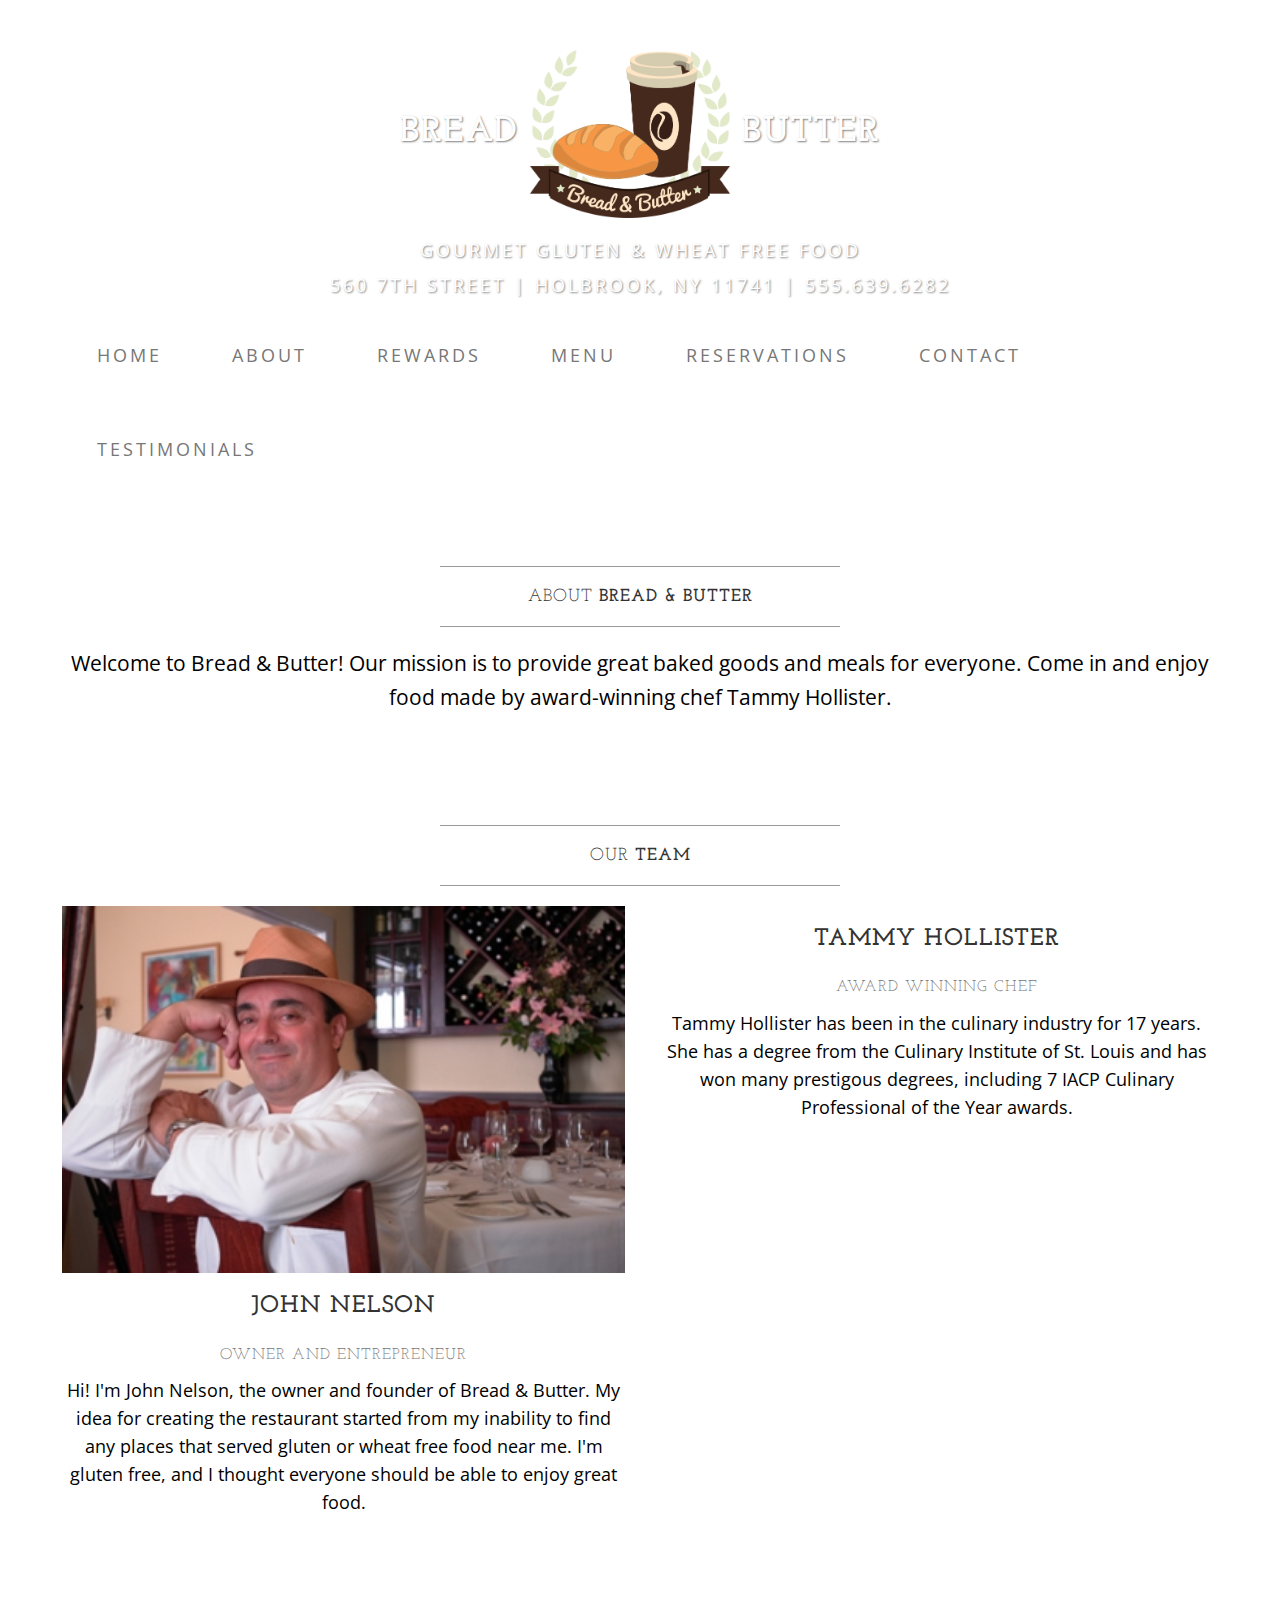
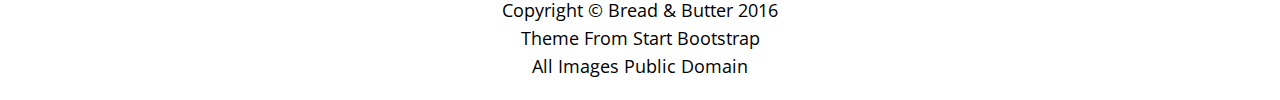
==== commit b5b28605: "Changed font size on about" ====
--- a/about.html
+++ b/about.html
@@ -23,6 +23,25 @@
         <script src="https://oss.maxcdn.com/libs/html5shiv/3.7.0/html5shiv.js"></script>
         <script src="https://oss.maxcdn.com/libs/respond.js/1.4.2/respond.min.js"></script>
         <![endif]-->
+        
+        
+        <link rel="apple-touch-icon" sizes="57x57" href="img/favicon/apple-icon-57x57.png">
+<link rel="apple-touch-icon" sizes="60x60" href="img/favicon/apple-icon-60x60.png">
+<link rel="apple-touch-icon" sizes="72x72" href="img/favicon/apple-icon-72x72.png">
+<link rel="apple-touch-icon" sizes="76x76" href="img/favicon/apple-icon-76x76.png">
+<link rel="apple-touch-icon" sizes="114x114" href="img/favicon/apple-icon-114x114.png">
+<link rel="apple-touch-icon" sizes="120x120" href="img/favicon/apple-icon-120x120.png">
+<link rel="apple-touch-icon" sizes="144x144" href="img/favicon/apple-icon-144x144.png">
+<link rel="apple-touch-icon" sizes="152x152" href="img/favicon/apple-icon-152x152.png">
+<link rel="apple-touch-icon" sizes="180x180" href="img/favicon/apple-icon-180x180.png">
+<link rel="icon" type="image/png" sizes="192x192"  href="img/favicon/android-icon-192x192.png">
+<link rel="icon" type="image/png" sizes="32x32" href="img/favicon/favicon-32x32.png">
+<link rel="icon" type="image/png" sizes="96x96" href="img/favicon/favicon-96x96.png">
+<link rel="icon" type="image/png" sizes="16x16" href="img/favicon/favicon-16x16.png">
+<link rel="manifest" href="img/favicon/manifest.json">
+<meta name="msapplication-TileColor" content="#ffffff">
+<meta name="msapplication-TileImage" content="../img/favicon/ms-icon-144x144.png">
+<meta name="theme-color" content="#ffffff">  
     
     </head>
     <body>
@@ -90,11 +109,9 @@
                     </div>
                     </div>
                     
-                    <div class="col-md-6">
-                        <img class="img-responsive img-border-left" src="img/foodtable.jpg" alt="">
-                    </div>
-                    <div class="col-md-6">
-                        <p>Welcome to Bread &amp; Butter! Our mission is to provide great baked goods and meals for everyone. Come in and enjoy food made by award-winning chef Tammy Hollister.</p>
+                    
+                    <div class="col-lg-12">
+                        <p class="text-center aboutbread">Welcome to Bread &amp; Butter! Our mission is to provide great baked goods and meals for everyone. Come in and enjoy food made by award-winning chef Tammy Hollister.</p>
                     </div>
                     <div class="clearfix"></div>
                 </div>
@@ -139,7 +156,11 @@
             <div class="container">
                 <div class="row">
                     <div class="col-lg-12 text-center">
-                        <p>Copyright &copy; Bread &amp; Butter 2016</p>
+                    	<p class="footerspace"></p>
+                        <p class="footertext">Copyright &copy; Bread &amp; Butter 2016</p>
+                        <p class="footertext">Theme From <a href="startbootstrap.com">Start Bootstrap</a></p>
+                        <p class="footertext">All Images Public Domain</p>
+                        <p class="footerspace"></p>
                     </div>
                 </div>
             </div>
--- a/css/business-casual.css
+++ b/css/business-casual.css
@@ -461,3 +461,24 @@
 		display: none;
 	}
 }
+
+.aboutfont {
+	font-size: 2em;
+}
+	
+.rewardsfont {
+	font-size: 1.5em;	
+	
+}
+
+.footertext {
+	padding: 0 !important;
+}
+
+.footerspace {
+	padding: 10px !important;
+}
+
+.aboutbread {
+	font-size: 1.5em;
+}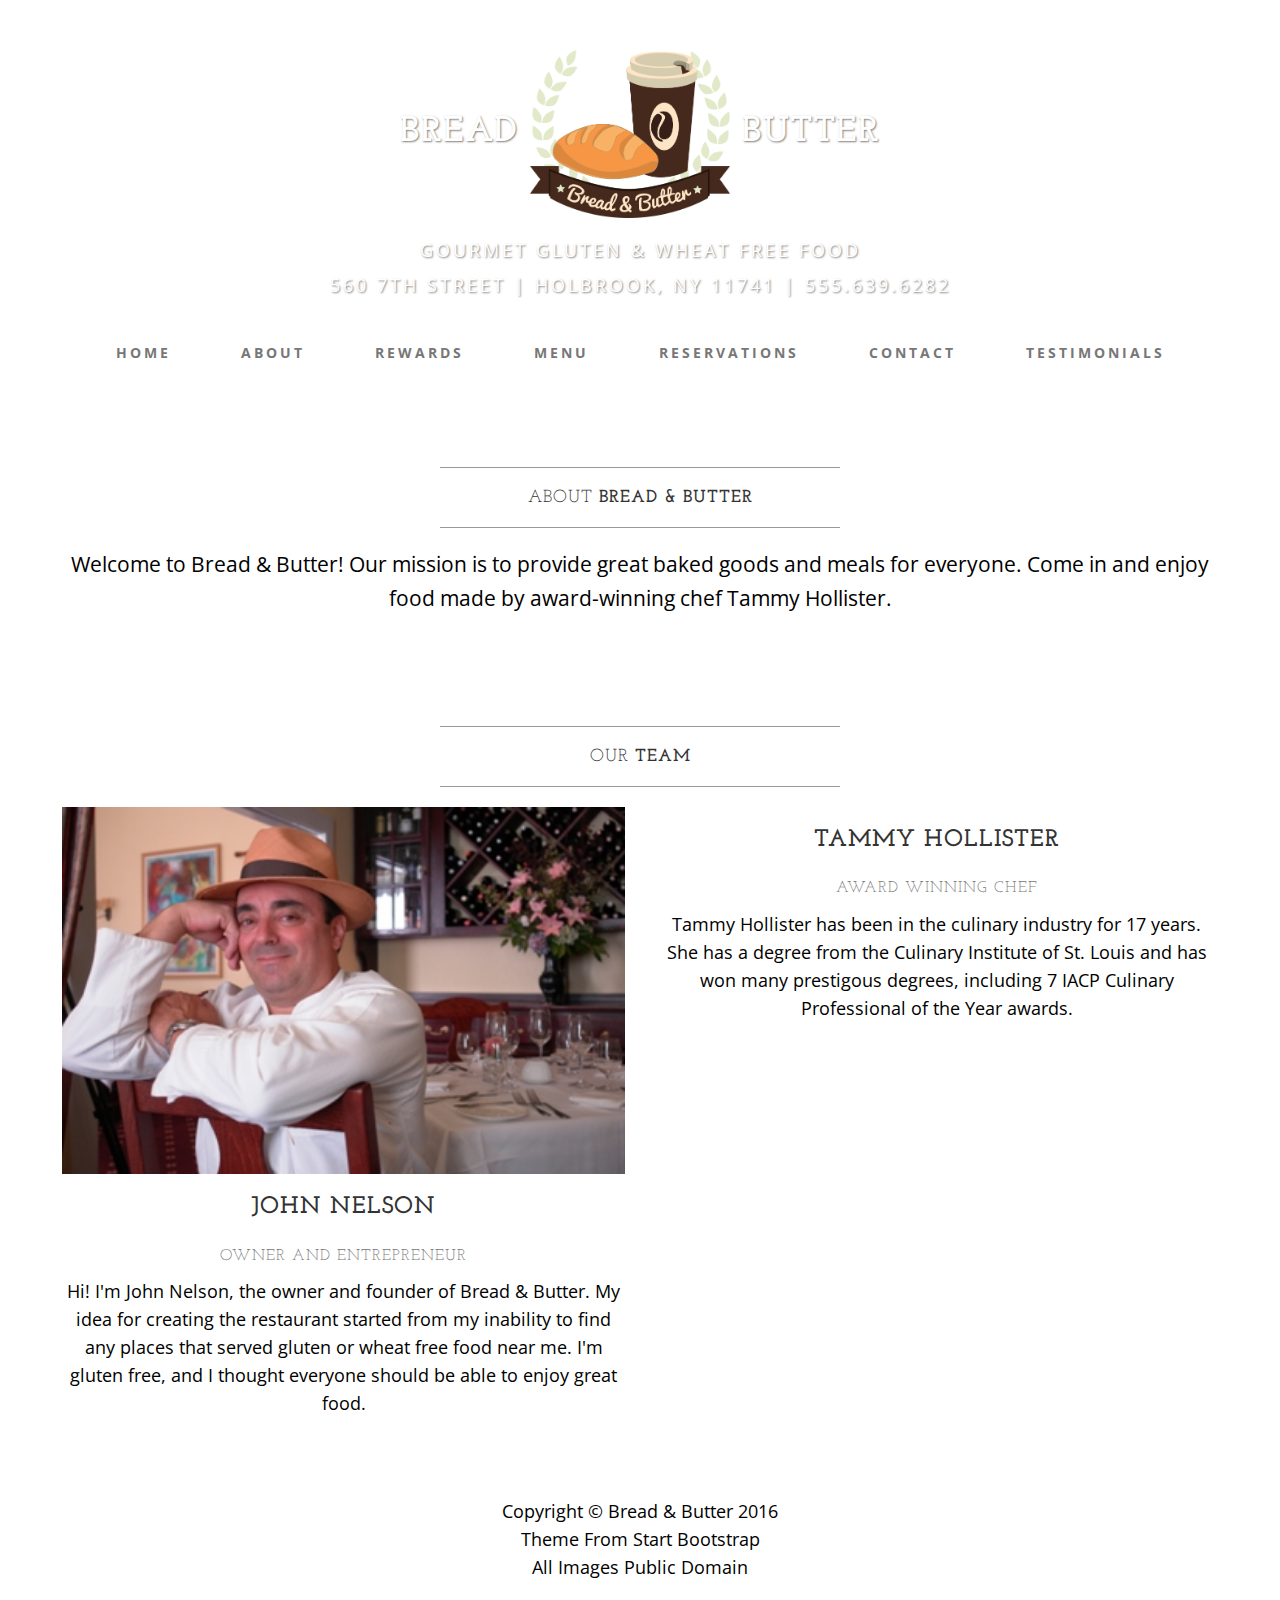
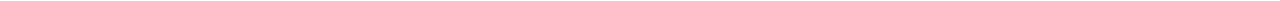
==== commit e772f6dd: "editing title on mobile" ====
--- a/about.html
+++ b/about.html
@@ -60,7 +60,7 @@
                     <span class="icon-bar"></span>
                     </button>
                     <!-- navbar-brand is hidden on larger screens, but visible when the menu is collapsed -->
-                    <a class="navbar-brand" href="index.html">Business Casual</a>
+                    <a class="navbar-brand" href="index.html">Business Butter</a>
                 </div>
                 <!-- Collect the nav links, forms, and other content for toggling -->
                 <div class="collapse navbar-collapse" id="bs-example-navbar-collapse-1">
--- a/css/business-casual.css
+++ b/css/business-casual.css
@@ -180,7 +180,8 @@
         float: none;
         margin: 0 auto;
         table-layout: fixed;
-        font-size: 1.25em;
+        font-size: 1em;
+	font-weight: bold;
     }
 }
 
@@ -481,4 +482,4 @@
 
 .aboutbread {
 	font-size: 1.5em;
-}+}
